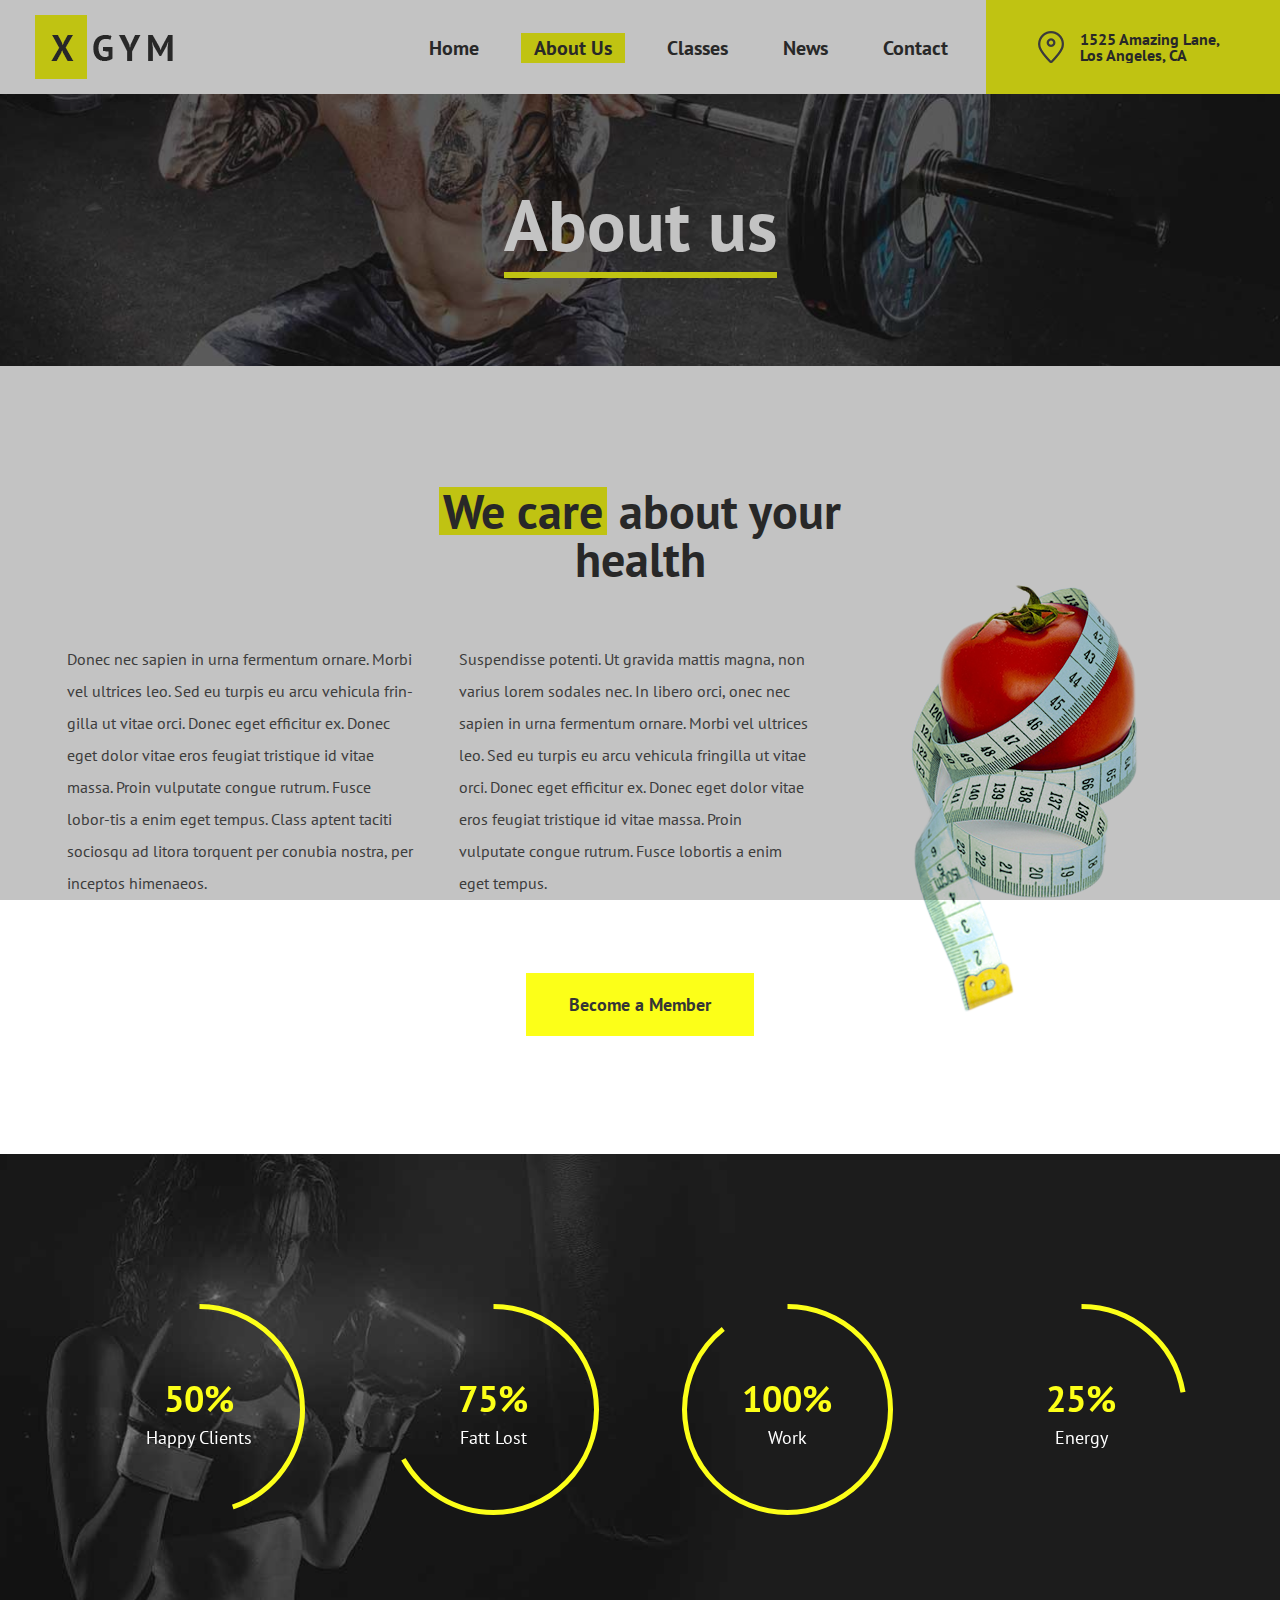
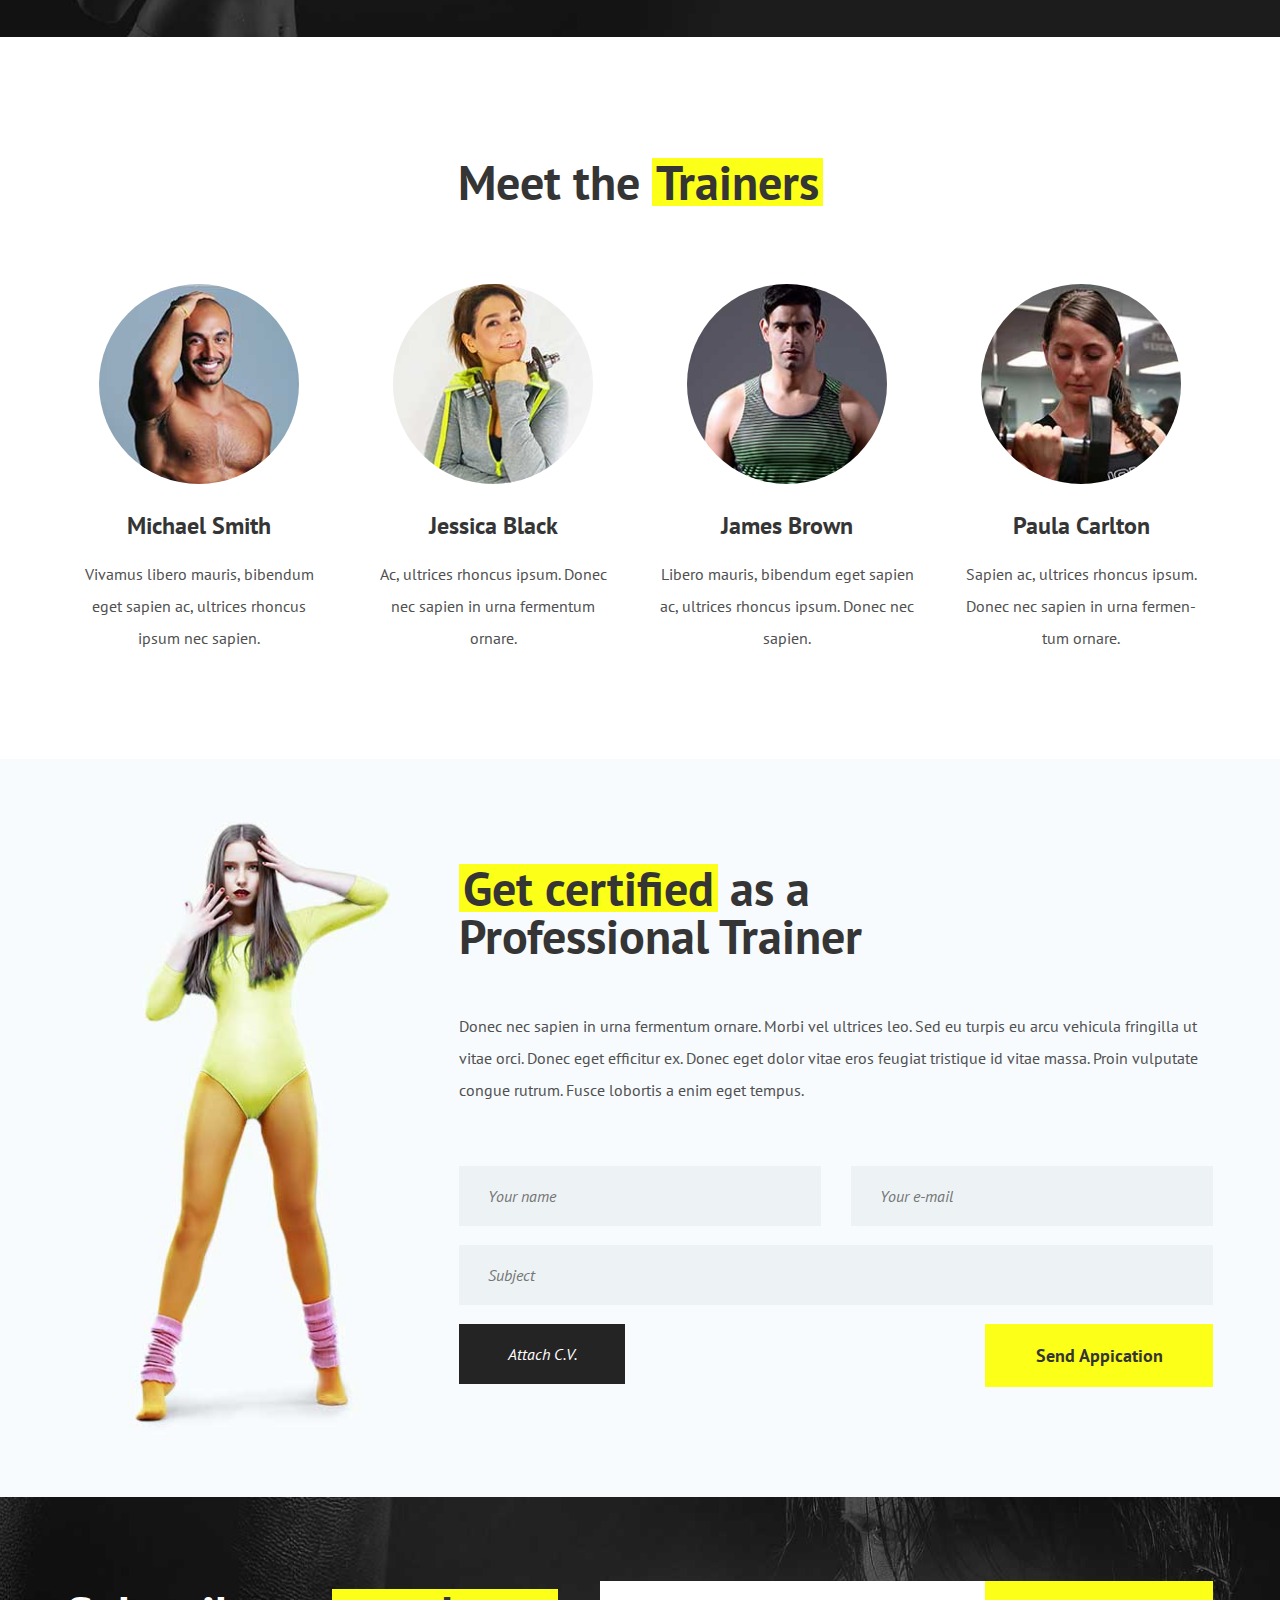
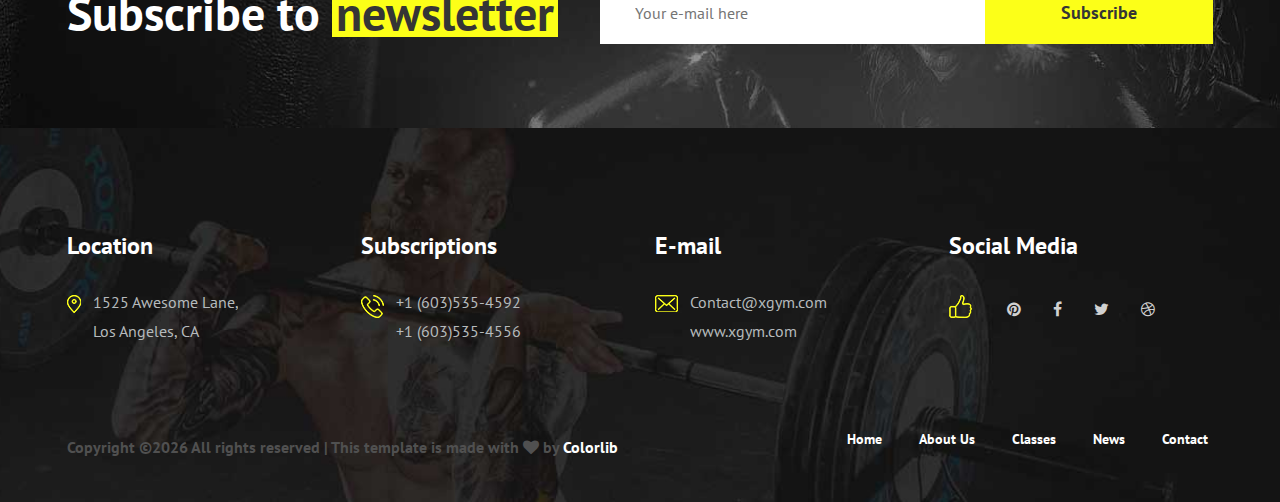
==== about.html @ cb33467a "first commit" ====
<!DOCTYPE html>
<html lang="zxx">
<head>
	<title>X Gym - Fitness HTML Template</title>
	<meta charset="UTF-8">
	<meta name="description" content="X Gym Fitness HTML Template">
	<meta name="keywords" content="fitness, html">
	<meta name="viewport" content="width=device-width, initial-scale=1.0">
	
	<!-- Favicon -->
	<link href="img/favicon.ico" rel="shortcut icon"/>

	<!-- Google font -->
	<link href="https://fonts.googleapis.com/css?family=PT+Sans:400,400i,700,700i&display=swap" rel="stylesheet">

	<!-- Stylesheets -->
	<link rel="stylesheet" href="css/bootstrap.min.css"/>
	<link rel="stylesheet" href="css/font-awesome.min.css"/>
	<link rel="stylesheet" href="css/owl.carousel.min.css"/>
	<link rel="stylesheet" href="css/flaticon.css"/>
	<link rel="stylesheet" href="css/slicknav.min.css"/>

	<!-- Main Stylesheets -->
	<link rel="stylesheet" href="css/style.css"/>


	<!--[if lt IE 9]>
		<script src="https://oss.maxcdn.com/html5shiv/3.7.2/html5shiv.min.js"></script>
		<script src="https://oss.maxcdn.com/respond/1.4.2/respond.min.js"></script>
	<![endif]-->

</head>
<body>
	<!-- Page Preloder -->
	<div id="preloder">
		<div class="loader"></div>
	</div>

	<!-- Header section -->
	<header class="header-section">
		<a href="index.html" class="site-logo">
			<img src="img/logo.png" alt="">
		</a>
		<ul class="main-menu">
			<li><a href="index.html">Home</a></li>
			<li><a class="active" href="about.html">About Us</a></li>
			<li><a href="classes.html">Classes</a></li>
			<li><a href="blog.html">News</a></li>
			<li><a href="contact.html">Contact</a></li>
			<li class="header-right">
				<div class="hr-box">
					<img src="img/location-icon.png" alt="">
					<h6>1525  Amazing Lane, Los Angeles, CA</h6>
				</div>
			</li>
		</ul>
	</header>
	<div class="clearfix"></div>
	<!-- Header section end -->

	<!-- Page top section -->
	<section class="page-top-section set-bg" data-setbg="img/header-bg/1.jpg">
		<div class="container">
			<h2>About us</h2>
		</div>
	</section>
	<!-- Page top section end -->

	<!-- About section -->
	<section class="about-section">
		<div class="container">
			<div class="row justify-content-md-center">
				<div class="col-lg-5">
					<div class="section-title text-center">
						<h2><span>We care</span> about your health</h2>
					</div>
				</div>
			</div>
			<div class="row">
				<div class="col-lg-4">
					<div class="about-text">
						<p>Donec nec sapien in urna fermentum ornare. Morbi vel ultrices leo. Sed eu turpis eu arcu vehicula frin-gilla ut vitae orci. Donec eget efficitur ex. Donec eget dolor vitae eros feugiat tristique id vitae massa. Proin vulputate congue rutrum. Fusce lobor-tis a enim eget tempus. Class aptent taciti sociosqu ad litora torquent per conubia nostra, per inceptos himenaeos. </p>
					</div>
				</div>
				<div class="col-lg-4">
					<div class="about-text">
						<p>Suspendisse potenti. Ut gravida mattis magna, non varius lorem sodales nec. In libero orci, onec nec sapien in urna fermentum ornare. Morbi vel ultrices leo. Sed eu turpis eu arcu vehicula fringilla ut vitae orci. Donec eget efficitur ex. Donec eget dolor vitae eros feugiat tristique id vitae massa. Proin vulputate congue rutrum. Fusce lobortis a enim eget tempus.</p>
					</div>
				</div>
				<div class="col-lg-4">
					<div class="about-img">
						<img src="img/about-img.png" alt="">
					</div>
				</div>
			</div>
			<div class="text-center pt-4">
				<a href="#" class="site-btn">Become a Member</a>
			</div>
		</div>
	</section>
	<!-- About section end -->

	<!-- Achievement section -->
	<div class="achievement-section set-bg" data-setbg="img/achievement-bg.jpg">
		<div class="container">
			<div class="row">
				<div class="col-lg-3 col-sm-6">
					<div class="circle-progress" data-cptitle="Happy Clients" data-cpid="id-1" data-cpvalue="50" data-cpcolor="#fcff18"></div>
				</div>
				<div class="col-lg-3 col-sm-6">
					<div class="circle-progress" data-cptitle="Fatt Lost" data-cpid="id-2" data-cpvalue="75" data-cpcolor="#fcff18"></div>
				</div>
				<div class="col-lg-3 col-sm-6">
					<div class="circle-progress" data-cptitle="Work" data-cpid="id-3" data-cpvalue="100" data-cpcolor="#fcff18"></div>
				</div>
				<div class="col-lg-3 col-sm-6">
					<div class="circle-progress" data-cptitle="Energy" data-cpid="id-4" data-cpvalue="25" data-cpcolor="#fcff18"></div>
				</div>
			</div>
		</div>
	</div>
	<!-- Achievement section end -->

	<!-- Trainers section -->
	<section class="trainers-section">
		<div class="container">
			<div class="section-title text-center">
				<h2>Meet the <span>Trainers</span></h2>
			</div>
			<div class="row">
				<div class="col-lg-3 col-sm-6">
					<div class="trainer-item">
						<div class="trainer-pic">
							<img src="img/trainers/1.jpg" alt="">
						</div>
						<h4>Michael Smith</h4>
						<p>Vivamus libero mauris, bibendum eget sapien ac, ultrices rhoncus ipsum nec sapien.</p>
					</div>
				</div>
				<div class="col-lg-3 col-sm-6">
					<div class="trainer-item">
						<div class="trainer-pic">
							<img src="img/trainers/2.jpg" alt="">
						</div>
						<h4>Jessica Black</h4>
						<p>Ac, ultrices rhoncus ipsum. Donec nec sapien in urna fermentum ornare.</p>
					</div>
				</div>
				<div class="col-lg-3 col-sm-6">
					<div class="trainer-item">
						<div class="trainer-pic">
							<img src="img/trainers/3.jpg" alt="">
						</div>
						<h4>James Brown</h4>
						<p>Libero mauris, bibendum eget sapien ac, ultrices rhoncus ipsum. Donec nec sapien.</p>
					</div>
				</div>
				<div class="col-lg-3 col-sm-6">
					<div class="trainer-item">
						<div class="trainer-pic">
							<img src="img/trainers/4.jpg" alt="">
						</div>
						<h4>Paula Carlton</h4>
						<p>Sapien ac, ultrices rhoncus ipsum. Donec nec sapien in urna fermen-tum ornare.</p>
					</div>
				</div>
			</div>
		</div>
	</section>
	<!-- Trainers section end -->

	<!-- Certified section -->
	<section class="certified-section spad set-bg" data-setbg="img/certified-bg.jpg">
		<div class="container">
			<div class="row">
				<div class="col-lg-8 ml-auto">
					<div class="section-title">
						<h2><span>Get certified</span> as a<br>Professional Trainer</h2>
						<p>Donec nec sapien in urna fermentum ornare. Morbi vel ultrices leo. Sed eu turpis eu arcu vehicula fringilla ut vitae orci. Donec eget efficitur ex. Donec eget dolor vitae eros feugiat tristique id vitae massa. Proin vulputate congue rutrum. Fusce lobortis a enim eget tempus. </p>
					</div>
					<form class="certified-form">
						<div class="row">
							<div class="col-md-6">
								<input type="text" placeholder="Your name">
							</div>
							<div class="col-md-6">
								<input type="text" placeholder="Your e-mail">
							</div>
							<div class="col-md-12">
								<input type="text" placeholder="Subject">
								<label class="attach" for="attach">Attach C.V.</label>
								<input type="file" id="attach" class="attach-field">
								<button class="site-btn">Send Appication</button>
							</div>
						</div>
					</form>
				</div>
			</div>
		</div>
	</section>
	<!-- Certified section end -->

	<!-- Newsletter section  -->
	<section class="newsletter-section set-bg" data-setbg="img/newsletter-bg.jpg">
		<div class="container">
			<div class="row">
				<div class="col-lg-6">
					<div class="section-title text-white mb-0">
						<h2>Subscribe to <span>newsletter</span></h2>
					</div>
				</div>
				<div class="col-lg-6">
					<form class="newsletter-form">
						<input type="text" placeholder="Your e-mail here">
						<button class="site-btn" type="submit">Subscribe</button>
					</form>
				</div>
			</div>
		</div>
	</section>
	<!-- Newsletter section end -->

	<!-- Footer section -->
	<footer class="footer-section set-bg" data-setbg="img/footer-bg.jpg">
		<div class="container">
			<div class="row">
				<div class="col-lg-3 col-sm-6">
					<div class="footer-widget">
						<h4>Location</h4>
						<div class="fw-info-box">
							<img src="img/icons/1.png" alt="">
							<div class="fw-info-text">
								<p>1525  Awesome Lane, Los Angeles, CA</p>
							</div>
						</div>
					</div>
				</div>
				<div class="col-lg-3 col-sm-6">
					<div class="footer-widget">
						<h4>Subscriptions</h4>
						<div class="fw-info-box">
							<img src="img/icons/2.png" alt="">
							<div class="fw-info-text">
								<p>+1 (603)535-4592</p>
								<p>+1 (603)535-4556</p>
							</div>
						</div>
					</div>
				</div>
				<div class="col-lg-3 col-sm-6">
					<div class="footer-widget">
						<h4>E-mail</h4>
						<div class="fw-info-box">
							<img src="img/icons/3.png" alt="">
							<div class="fw-info-text">
								<p>Contact@xgym.com</p>
								<p>www.xgym.com</p>
							</div>
						</div>
					</div>
				</div>
				<div class="col-lg-3 col-sm-6">
					<div class="footer-widget">
						<h4>Social Media</h4>
						<div class="fw-info-box">
							<img src="img/icons/4.png" alt="">
							<div class="social-links">
								<a href="#"><i class="fa fa-pinterest"></i></a>
								<a href="#"><i class="fa fa-facebook"></i></a>
								<a href="#"><i class="fa fa-twitter"></i></a>
								<a href="#"><i class="fa fa-dribbble"></i></a>
							</div>
						</div>
					</div>
				</div>
			</div>
			<div class="row">
				<div class="col-md-6 order-2 order-md-1">
					<div class="copyright"><p><!-- Link back to Colorlib can't be removed. Template is licensed under CC BY 3.0. -->
  Copyright &copy;<script>document.write(new Date().getFullYear());</script> All rights reserved | This template is made with <i class="fa fa-heart" aria-hidden="true"></i> by <a href="https://colorlib.com" target="_blank">Colorlib</a>
  <!-- Link back to Colorlib can't be removed. Template is licensed under CC BY 3.0. --></p></div>
				</div>
				<div class="col-md-6 order-1 order-md-2">
					<ul class="footer-menu">
						<li><a href="">Home</a></li>
						<li><a href="">About Us</a></li>
						<li><a href="">Classes</a></li>
						<li><a href="">News</a></li>
						<li><a href="">Contact</a></li>
					</ul>
				</div>
			</div>
		</div>
	</footer>
	<!-- Footer section end -->
												
	<!--====== Javascripts & Jquery ======-->
	<script src="js/jquery-3.2.1.min.js"></script>
	<script src="js/bootstrap.min.js"></script>
	<script src="js/jquery.slicknav.js"></script>
	<script src="js/owl.carousel.min.js"></script>
	<script src="js/circle-progress.min.js"></script>
	<script src="js/main.js"></script>

	</body>
</html>
---- css/flaticon.css ----
/*
  	Flaticon icon font: Flaticon
  	Creation date: 15/05/2018 08:27
  	*/

@font-face {
  font-family: "Flaticon";
  src: url("../icon-fonts/Flaticon.eot");
  src: url("../icon-fonts/Flaticon.eot?#iefix") format("embedded-opentype"),
       url("../icon-fonts/Flaticon.woff") format("woff"),
       url("../icon-fonts/Flaticon.ttf") format("truetype"),
       url("../icon-fonts/Flaticon.svg#Flaticon") format("svg");
  font-weight: normal;
  font-style: normal;
}

@media screen and (-webkit-min-device-pixel-ratio:0) {
  @font-face {
    font-family: "Flaticon";
    src: url("../icon-fonts/Flaticon.svg#Flaticon") format("svg");
  }
}

[class^="flaticon-"]:before, [class*=" flaticon-"]:before,
[class^="flaticon-"]:after, [class*=" flaticon-"]:after {   
  font-family: Flaticon;
  font-style: normal;
}

.flaticon-001-trophy-1:before { content: "\f100"; }
.flaticon-002-bowling:before { content: "\f101"; }
.flaticon-003-tshirt:before { content: "\f102"; }
.flaticon-004-dumbbell:before { content: "\f103"; }
.flaticon-005-pedal:before { content: "\f104"; }
.flaticon-006-basketball-ball:before { content: "\f105"; }
.flaticon-007-badminton:before { content: "\f106"; }
.flaticon-008-tactics-2:before { content: "\f107"; }
.flaticon-009-medal:before { content: "\f108"; }
.flaticon-010-podium:before { content: "\f109"; }
.flaticon-011-trophy:before { content: "\f10a"; }
.flaticon-012-soccer-1:before { content: "\f10b"; }
.flaticon-013-tactics-1:before { content: "\f10c"; }
.flaticon-014-tactics:before { content: "\f10d"; }
.flaticon-015-gym-bag:before { content: "\f10e"; }
.flaticon-016-diploma:before { content: "\f10f"; }
.flaticon-017-weightlifting-1:before { content: "\f110"; }
.flaticon-018-weight-1:before { content: "\f111"; }
.flaticon-019-heart:before { content: "\f112"; }
.flaticon-020-rugby-pitch:before { content: "\f113"; }
.flaticon-021-soccer-field:before { content: "\f114"; }
.flaticon-022-basketball-1:before { content: "\f115"; }
.flaticon-023-ice-hockey:before { content: "\f116"; }
.flaticon-024-water:before { content: "\f117"; }
.flaticon-025-american-football:before { content: "\f118"; }
.flaticon-026-curling:before { content: "\f119"; }
.flaticon-027-puck:before { content: "\f11a"; }
.flaticon-028-saddle:before { content: "\f11b"; }
.flaticon-029-golf:before { content: "\f11c"; }
.flaticon-030-pool-1:before { content: "\f11d"; }
.flaticon-031-app-1:before { content: "\f11e"; }
.flaticon-032-app:before { content: "\f11f"; }
.flaticon-033-pump:before { content: "\f120"; }
.flaticon-034-ipod:before { content: "\f121"; }
.flaticon-035-backpack-2:before { content: "\f122"; }
.flaticon-036-backpack-1:before { content: "\f123"; }
.flaticon-037-backpack:before { content: "\f124"; }
.flaticon-038-vitamins:before { content: "\f125"; }
.flaticon-039-punching-ball:before { content: "\f126"; }
.flaticon-040-weight:before { content: "\f127"; }
.flaticon-041-tennis-ball:before { content: "\f128"; }
.flaticon-042-soccer:before { content: "\f129"; }
.flaticon-043-muscles:before { content: "\f12a"; }
.flaticon-044-fitness-1:before { content: "\f12b"; }
.flaticon-045-fitness:before { content: "\f12c"; }
.flaticon-046-stopwatch-1:before { content: "\f12d"; }
.flaticon-047-stopwatch:before { content: "\f12e"; }
.flaticon-048-pool:before { content: "\f12f"; }
.flaticon-049-basketball:before { content: "\f130"; }
.flaticon-050-weightlifting:before { content: "\f131"; }
---- css/style.css ----
/* =================================
------------------------------------
  X Gym - Fitness HTML Template
  Version: 1.0
 ------------------------------------
 ====================================*/

 
/*----------------------------------------*/
/* Template default CSS
/*----------------------------------------*/

html,
body {
	height: 100%;
	font-family: "PT Sans", sans-serif;
	-webkit-font-smoothing: antialiased;
	font-smoothing: antialiased;
}

h1,
h2,
h3,
h4,
h5,
h6 {
	margin: 0;
	color: #353535;
	font-weight: 700;
	line-height: 1;
}

h1 {
	font-size: 70px;
}

h2 {
	font-size: 36px;
}

h3 {
	font-size: 30px;
}

h4 {
	font-size: 24px;
}

h5 {
	font-size: 18px;
}

h6 {
	font-size: 16px;
}

p {
	font-size: 16px;
	color: #505050;
	line-height: 2;
}

img {
	max-width: 100%;
}

input:focus,
select:focus,
button:focus,
textarea:focus {
	outline: none;
}

a:hover,
a:focus {
	text-decoration: none;
	outline: none;
}

ul,
ol {
	padding: 0;
	margin: 0;
}

/*---------------------
Helper CSS
 -----------------------*/

.section-title {
	margin-bottom: 60px;
}

.section-title h2 {
	font-size: 48px;
	line-height: 1;
}

.section-title h2 span {
	background: #fcff18;
	display: inline-block;
	padding: 0 4px;
}

.section-title p {
	padding-top: 25px;
}

.section-title.text-white span {
	color: #353535;
}

.set-bg {
	background-repeat: no-repeat;
	background-size: cover;
	background-position: top center;
}

.spad {
	padding-top: 105px;
	padding-bottom: 105px;
}

.text-white h1,
.text-white h2,
.text-white h3,
.text-white h4,
.text-white h5,
.text-white h6,
.text-white p,
.text-white span,
.text-white li,
.text-white a {
	color: #fff;
}

/*---------------------
Commom elements
 -----------------------*/

.elements-section {
	padding: 121px 0 80px;
}

.element {
	margin-bottom: 70px;
}

.element:last-child {
	margin-bottom: 0;
}

.element .el-title {
	margin-bottom: 75px;
}

/* buttons */

.site-btn {
	display: inline-block;
	border: none;
	font-size: 18px;
	font-weight: 700;
	min-width: 228px;
	padding: 20px 40px;
	background: #fcff18;
	color: #353535;
	line-height: normal;
	cursor: pointer;
	text-align: center;
}

.site-btn:hover {
	color: #353535;
}

.site-btn.sb-dark {
	background: #242424;
	color: #fcff18;
}

.site-btn.sb-dark:hover {
	color: #fcff18;
}

.site-btn.sb-line {
	background: transparent;
	border: 2px solid #242424;
	padding: 18px 40px;
	color: #242424;
}

.site-btn.sb-line:hover {
	color: #242424;
}

/* Preloder */

#preloder {
	position: fixed;
	width: 100%;
	height: 100%;
	top: 0;
	left: 0;
	z-index: 999999;
	background: #000;
}

.loader {
	width: 40px;
	height: 40px;
	position: absolute;
	top: 50%;
	left: 50%;
	margin-top: -13px;
	margin-left: -13px;
	border-radius: 60px;
	animation: loader 0.8s linear infinite;
	-webkit-animation: loader 0.8s linear infinite;
}

@keyframes loader {
	0% {
		-webkit-transform: rotate(0deg);
		transform: rotate(0deg);
		border: 4px solid #f44336;
		border-left-color: transparent;
	}
	50% {
		-webkit-transform: rotate(180deg);
		transform: rotate(180deg);
		border: 4px solid #673ab7;
		border-left-color: transparent;
	}
	100% {
		-webkit-transform: rotate(360deg);
		transform: rotate(360deg);
		border: 4px solid #f44336;
		border-left-color: transparent;
	}
}

@-webkit-keyframes loader {
	0% {
		-webkit-transform: rotate(0deg);
		border: 4px solid #f44336;
		border-left-color: transparent;
	}
	50% {
		-webkit-transform: rotate(180deg);
		border: 4px solid #673ab7;
		border-left-color: transparent;
	}
	100% {
		-webkit-transform: rotate(360deg);
		border: 4px solid #f44336;
		border-left-color: transparent;
	}
}

/* Accordion */

.accordion-area .panel {
	margin-bottom: 18px;
}

.accordion-area .panel-link:after {
	content: "+";
	position: absolute;
	font-size: 18px;
	font-weight: 700;
	right: 25px;
	top: 50%;
	color: #242424;
	line-height: 18px;
	margin-top: -9px;
	margin-left: -4px;
}

.accordion-area .panel-header .panel-link.active {
	background: #242424;
	color: #fcff18;
}

.accordion-area .panel-header .panel-link.collapsed {
	background: #fcff18;
	color: #242424;
}

.accordion-area .panel-header .panel-link.collapsed:after {
	content: "+";
	color: #242424;
}

.accordion-area .panel-link.active:after {
	content: "-";
	margin-top: -10px;
	color: #fcff18;
}

.accordion-area .panel-link {
	text-align: left;
	border: none;
	position: relative;
	width: 100%;
	padding: 18px 40px;
	padding-left: 30px;
	font-size: 18px;
	font-weight: 700;
	background: #fcff18;
	color: #242424;
	cursor: pointer;
}

.accordion-area .panel-body {
	padding-right: 16px;
}

.accordion-area .panel-body p {
	margin-bottom: 0;
	padding-top: 24px;
}

/* tab */

.tab-element .nav-tabs {
	border-bottom: none;
}

.tab-element .nav-tabs .nav-link {
	border-radius: 0;
	font-size: 18px;
	font-weight: 700;
	color: #1f1f1f;
	border: none;
	padding: 18px 30px;
	margin-right: 9px;
	background: #fcff18;
	margin-bottom: 10px;
}

.tab-element .nav-tabs .nav-item:last-child .nav-link {
	margin-right: 0;
}

.tab-element .nav-tabs .nav-link.active {
	background: #000;
	color: #fff;
}

.tab-element .nav-tabs .nav-link:focus,
.tab-element .nav-tabs .nav-link:hover {
	border: none;
}

.tab-element .tab-pane {
	padding-right: 16px;
}

.tab-element .tab-pane p {
	padding-top: 20px;
}

/* Circle progress */

.circle-progress {
	text-align: center;
	display: block;
	position: relative;
	margin-bottom: 30px;
}

.circle-progress canvas {
	-webkit-transform: rotate(90deg);
	transform: rotate(90deg);
}

.circle-progress .progress-info {
	position: absolute;
	width: 100%;
	top: 50%;
	margin-top: -32px;
}

.circle-progress .progress-info h2 {
	font-size: 36px;
	margin-bottom: 9px;
}

.circle-progress .progress-info p {
	font-size: 18px;
	margin-bottom: 0;
	line-height: normal;
}

/* Icon Box*/

.icon-box-item {
	text-align: center;
	margin-bottom: 40px;
}

.icon-box-item .ib-icon {
	width: 88px;
	height: 88px;
	border-radius: 50%;
	color: #000000;
	font-size: 60px;
	display: -webkit-box;
	display: -ms-flexbox;
	display: flex;
	-webkit-box-align: center;
	-ms-flex-align: center;
	align-items: center;
	-webkit-box-pack: center;
	-ms-flex-pack: center;
	justify-content: center;
	background: #f6f9fa;
	margin: 0 auto 25px;
	-webkit-transition: 0.4s;
	transition: 0.4s;
}

.icon-box-item h4 {
	margin-bottom: 25px;
}

.icon-box-item p {
	margin-bottom: 0;
}

.icon-box-item:hover .ib-icon {
	background: #fcff18;
}

/*------------------
Header section
 ---------------------*/

.site-logo {
	display: inline-block;
	padding: 15px 35px;
}

.main-menu {
	list-style: none;
	float: right;
}

.main-menu li {
	display: inline-block;
	padding-top: 33px;
}

.main-menu li a {
	font-size: 20px;
	font-weight: 700;
	color: #353535;
	margin-right: 25px;
	padding: 2px 13px;
	-webkit-transition: all 0.3s;
	transition: all 0.3s;
}

.main-menu li a.active,
.main-menu li a:hover {
	background: #fcff18;
}

.header-right {
	float: right;
	padding-top: 0 !important;
}

.header-right .hr-box {
	width: 294px;
	padding: 31px 52px;
	background: #fcff18;
}

.header-right .hr-box img {
	float: left;
	margin-right: 16px;
}

.header-right .hr-box h6 {
	overflow: hidden;
}

.slicknav_menu {
	display: none;
}

/* ----------------
Hero section
 ---------------------*/

.hero-section {
	height: 860px;
	display: -webkit-box;
	display: -ms-flexbox;
	display: flex;
	-webkit-box-align: center;
	-ms-flex-align: center;
	align-items: center;
	-webkit-box-pack: center;
	-ms-flex-pack: center;
	justify-content: center;
	text-align: center;
}

.hero-text {
	padding-top: 100px;
}

.hero-text h2 {
	font-size: 96px;
	color: #fff;
	line-height: 1;
}

.hero-text h2 span {
	color: #fcff18;
}

.hero-text .site-btn {
	margin-top: 44px;
}

/* ----------------
Feature section
 ---------------------*/

.feature-section {
	padding-top: 113px;
	padding-bottom: 63px;
}

/* ----------------
Add section
 ---------------------*/

.add-section {
	padding: 110px 0 103px;
}

.add-text {
	padding-left: 77px;
}

.add-text h2 {
	font-size: 60px;
	margin-bottom: 42px;
	color: #fff;
	margin-right: 116px;
}

.add-text h2 span {
	color: #fcff18;
}

.add-text ul {
	list-style: none;
	margin-bottom: 40px;
}

.add-text ul li {
	margin-bottom: 19px;
	color: #fff;
}

.add-text ul li img {
	margin-right: 19px;
}

/* ----------------
Milestones section
 ---------------------*/

.milestones-section {
	background: #f6f9fa;
	padding: 59px 0 5px;
}

.milestone {
	text-align: center;
	margin-bottom: 30px;
}

.milestone h2 {
	display: inline-block;
	background: #fcff18;
	padding: 4px 11px;
	margin-bottom: 2px;
}

.milestone p {
	margin-bottom: 0;
	font-size: 18px;
}

/* ----------------
Trainers section
 ---------------------*/

.trainers-section {
	padding: 121px 0 75px;
}

.trainers-section .section-title {
	margin-bottom: 78px;
}

.trainer-item {
	text-align: center;
	padding: 0 5px;
	margin-bottom: 30px;
}

.trainer-item .trainer-pic {
	width: 200px;
	height: 200px;
	border-radius: 50%;
	margin: 0 auto 30px;
	overflow: hidden;
}

.trainer-item .trainer-pic img {
	max-width: 100%;
}

.trainer-item h4 {
	margin-bottom: 20px;
}

.trainer-item p {
	margin-bottom: 0;
}

/* ----------------
BMI section
 ---------------------*/

.bmi-section {
	background: #f6f9fa;
	position: relative;
}

.bmi-bg {
	position: absolute;
	height: 100%;
	width: 40.5%;
	left: 0;
	top: 0;
}

.bmi-calculator-warp {
	background: #242424;
	padding: 48px 53px 40px;
	margin-top: 70px;
}

.bmi-calculator input {
	font-size: 16px;
	color: #505050;
}

.bmi-calculator input,
.bmi-calculator .site-btn {
	width: 100%;
	height: 57px;
	margin-bottom: 30px;
	padding: 0 24px;
	border: none;
	min-width: 100%;
}

.bmi-calculator p {
	color: #fff;
	font-style: italic;
	margin-bottom: 0;
	padding-top: 9px;
}

/* ----------------
Newsletter section
 ---------------------*/

.newsletter-section {
	padding: 84px 0;
}

.newsletter-section .section-title {
	padding-top: 8px;
}

.newsletter-form {
	margin-left: -55px;
}

.newsletter-form input {
	width: calc(100% - 228px);
	height: 63px;
	padding: 10px 35px;
	float: left;
	border: none;
}

/* ----------------
Footer section
 ---------------------*/

.footer-section {
	padding-top: 106px;
	padding-bottom: 23px;
}

.footer-widget {
	margin-bottom: 50px;
}

.footer-widget h4 {
	color: #fff;
	margin-bottom: 30px;
}

.footer-widget .fw-info-box img {
	float: left;
	margin-right: 12px;
	padding-top: 7px;
}

.footer-widget .fw-info-box p {
	color: #b5babc;
	line-height: 1.8;
	margin-bottom: 0;
}

.footer-widget .fw-info-box .fw-info-text {
	max-width: 145px;
	overflow: hidden;
}

.footer-widget .social-links a {
	display: inline-block;
	padding: 9px 5px;
	color: #d1d1d1;
	margin-left: 18px;
}

.copyright {
	font-size: 13px;
	font-weight: 700;
	color: #fff;
	padding-top: 35px;
}

.copyright a {
	color: #fff;
}

.copyright a:hover {
	color: #fcff18;
}

.footer-menu {
	list-style: none;
	text-align: right;
	padding-top: 30px;
}

.footer-menu li {
	display: inline-block;
}

.footer-menu li a {
	color: #fff;
	font-size: 14px;
	font-weight: 700;
	padding: 5px;
	margin-left: 23px;
}

/* --------------
==================
Other Pages
==================
-----------------*/

.page-top-section {
	height: 272px;
	text-align: center;
	padding-top: 95px;
}

.page-top-section h2 {
	display: inline-block;
	position: relative;
	font-size: 72px;
	color: #fff;
	padding-bottom: 17px;
}

.page-top-section h2:after {
	position: absolute;
	content: "";
	width: 100%;
	height: 6px;
	bottom: 0;
	left: 0;
	background: #fcff18;
}

/* ----------------
About Page
 ---------------------*/

.about-section {
	padding: 121px 0 118px;
}

.about-text {
	padding-right: 13px;
	margin-bottom: 50px;
}

.about-img {
	position: relative;
}

.about-img img {
	position: absolute;
	left: 60px;
	top: -58px;
}

.achievement-section {
	padding: 150px 0 86px;
}

.achievement-section .circle-progress .progress-info h2 {
	color: #fcff18;
}

.achievement-section .circle-progress .progress-info p {
	color: #fff;
}

.certified-section .section-title p {
	padding-top: 50px;
}

.certified-form {
	position: relative;
	overflow: hidden;
}

.certified-form input[type=text] {
	width: 100%;
	height: 60px;
	padding: 10px 29px;
	border: none;
	background: #edf3f5;
	margin-bottom: 19px;
	font-style: italic;
	font-size: 16px;
	color: #242424;
}

.certified-form label.attach {
	display: inline-block;
	background: #242424;
	padding: 18px;
	color: #fff;
	font-size: 16px;
	font-style: italic;
	width: 166px;
	text-align: center;
	cursor: pointer;
}

.certified-form .attach-field {
	position: absolute;
	z-index: -11;
	visibility: hidden;
	opacity: 0;
	left: 0;
}

.certified-form .site-btn {
	float: right;
}

/* ----------------
Classes Page
 ---------------------*/

.service-section {
	padding: 122px 0 55px;
}

.service-section .icon-box-item {
	margin-bottom: 50px;
}

.pricing-section {
	padding: 121px 0 91px;
}

.pricing-section .section-title {
	margin-bottom: 74px;
}

.pricing-box {
	position: relative;
	border: 2px solid #ffffff;
	text-align: center;
	padding: 62px 40px 31px;
	height: 593px;
	margin-bottom: 30px;
	-webkit-transition: all 0.4s;
	transition: all 0.4s;
}

.pricing-box h2 {
	font-size: 48px;
	color: #fff;
	margin-bottom: 3px;
	-webkit-transition: all 0.4s;
	transition: all 0.4s;
}

.pricing-box p {
	font-size: 18px;
	color: #d6d6d6;
	-webkit-transition: all 0.4s;
	transition: all 0.4s;
}

.pricing-box ul {
	list-style: none;
	padding-top: 40px;
}

.pricing-box ul li {
	display: block;
	color: #d6d6d6;
	font-size: 18px;
	margin-bottom: 10px;
	-webkit-transition: all 0.4s;
	transition: all 0.4s;
}

.pricing-box ul li span {
	display: inline-block;
	width: 29px;
	height: 3px;
	margin-top: 18px;
	background: #fcff18;
	-webkit-transition: all 0.4s;
	transition: all 0.4s;
}

.pricing-box .site-btn {
	min-width: 184px;
	position: absolute;
	bottom: 31px;
	left: 50%;
	margin-left: -92px;
	-webkit-transition: all 0.4s;
	transition: all 0.4s;
}

.pricing-box:hover {
	background: #fcff18;
	border-color: #fcff18;
}

.pricing-box:hover h2,
.pricing-box:hover p,
.pricing-box:hover ul li {
	color: #242424;
}

.pricing-box:hover ul li span {
	background: #242424;
}

.pricing-box:hover .site-btn {
	color: #fff;
	background: #242424;
}

.classes-section {
	padding: 121px 0;
}

.classes-section .section-title h2 {
	line-height: 1.2;
}

.classes-section .section-title h2 span {
	line-height: 1;
}

.classes-text {
	padding-right: 20px;
}

.classes-text p {
	margin-bottom: 50px;
}

/* ----------------
Blog page
 ---------------------*/

.blog-section {
	padding: 121px 0;
}

.blog-item {
	margin-bottom: 80px;
}

.blog-item img {
	margin-bottom: 40px;
}

.blog-item h2 {
	font-size: 36px;
	margin-bottom: 10px;
}

.blog-item .blog-metas {
	margin-bottom: 20px;
}

.blog-item .blog-metas .blog-meta {
	display: inline-block;
	margin-right: 15px;
	font-size: 14px;
	color: #7b7a7a;
	margin-bottom: 5px;
}

.blog-item .blog-metas .blog-meta img {
	float: left;
	margin-right: 7px;
	padding-top: 3px;
	margin-bottom: 0;
}

.blog-item p {
	margin-bottom: 30px;
}

.blog-item .site-btn {
	min-width: 156px;
}

.site-pagination {
	display: -webkit-box;
	display: -ms-flexbox;
	display: flex;
}

.site-pagination a {
	display: -webkit-inline-box;
	display: -ms-inline-flexbox;
	display: inline-flex;
	min-width: 33px;
	height: 37px;
	text-align: center;
	font-size: 16px;
	color: #242424;
	-webkit-box-align: center;
	-ms-flex-align: center;
	align-items: center;
	-webkit-box-pack: center;
	-ms-flex-pack: center;
	justify-content: center;
	padding: 0 5px;
}

.site-pagination a.active {
	min-width: 37px;
	color: #fff;
	background: #000;
}

.widget-area {
	margin-bottom: 56px;
}

.widget-area .widget-title {
	font-size: 24px;
	margin-bottom: 35px;
}

.widget-area ul {
	list-style: none;
}

.widget-area ul li {
	display: block;
	margin-bottom: 20px;
}

.widget-area ul li a {
	font-size: 16px;
	color: #505050;
}

.widget-area ul li span {
	display: inline-block;
	float: right;
	width: 24px;
	height: 24px;
	padding-top: 2px;
	font-size: 14px;
	border-radius: 50%;
	color: #242424;
	background: #fcff18;
	text-align: center;
}

.search-widget {
	position: relative;
}

.search-widget input {
	height: 63px;
	width: 100%;
	padding: 0 33px;
	padding-right: 65px;
	background: #edf3f5;
	border: none;
}

.search-widget button {
	position: absolute;
	height: 100%;
	width: 60px;
	right: 0;
	top: 0;
	border: none;
	background: transparent;
	z-index: 1;
}

.recent-post-widget .rp-item {
	margin-bottom: 30px;
}

.recent-post-widget .rp-item:last-child {
	margin-bottom: 0;
}

.recent-post-widget .rp-item img {
	float: left;
	width: 139px;
	margin-right: 19px;
}

.recent-post-widget .rp-text p {
	font-size: 18px;
	color: #242424;
	line-height: 1.3;
	margin-top: -3px;
}

.recent-post-widget .rp-date {
	display: inline-block;
	color: #242424;
	font-size: 12px;
	padding: 5px 13px 4px 9px;
	background: #fcff18;
}

.tags-widget a {
	display: inline-block;
	font-size: 18px;
	font-weight: 700;
	color: #242424;
	margin-bottom: 15px;
	margin-right: 3px;
	background: #fcff18;
	padding: 4px 18px;
}

/* ----------------
Contact page
 ---------------------*/

.contact-section {
	padding-top: 110px;
}

.contact-title {
	margin-bottom: 76px;
}

.contact-info-warp {
	margin-bottom: 30px;
}

.contact-info-warp h4 {
	margin-bottom: 30px;
}

.contact-info-warp .contact-info img {
	float: left;
	margin-right: 12px;
	padding-top: 7px;
}

.contact-info-warp .contact-info p {
	line-height: 1.8;
	margin-bottom: 0;
}

.contact-info-warp .contact-info .cf-text {
	max-width: 145px;
	overflow: hidden;
}

.contact-form {
	margin-bottom: 84px;
}

.contact-form input[type=text],
.contact-form textarea {
	width: 100%;
	height: 60px;
	padding: 10px 29px;
	border: none;
	background: #edf3f5;
	margin-bottom: 19px;
	font-style: italic;
	font-size: 16px;
	color: #242424;
}

.contact-form textarea {
	resize: none;
	height: 164px;
	padding: 24px 29px 10px;
	margin-bottom: 30px;
}

.map {
	position: relative;
	height: 560px;
	background: #ddd;
}

.map iframe {
	position: absolute;
	width: 100%;
	height: 100%;
	left: 0;
	top: 0;
}

/* ----------------
Responsive
 ---------------------*/

@media (min-width: 1200px) {
	.container {
		max-width: 1176px;
	}
}

/* Medium screen : 992px. */

@media only screen and (min-width: 992px) and (max-width: 1199px) {
	.main-menu li a {
		margin-right: 10px;
	}
	.header-right .hr-box {
		width: 240px;
		padding: 31px 20px;
	}
	.hero-text h2 {
		font-size: 80px;
	}
	.add-text {
		padding-left: 0;
	}
	.section-title h2 {
		font-size: 43px;
	}
	.newsletter-form {
		margin-left: 0;
	}
	.footer-widget .social-links a {
		margin-left: 15px;
	}
	.add-text h2 {
		margin-right: 100px;
	}
}

/* Tablet :768px. */

@media only screen and (min-width: 768px) and (max-width: 991px) {
	.site-logo {
		max-width: 165px;
		padding: 15px 15px;
	}
	.main-menu li a {
		margin-right: 5px;
		font-size: 18px;
		padding: 5px;
	}
	.header-right .hr-box {
		width: 205px;
		padding: 31px 10px;
	}
	.hero-text h2 {
		font-size: 60px;
	}
	.bmi-bg {
		display: none;
	}
	.newsletter-section {
		text-align: center;
	}
	.newsletter-form {
		margin-top: 50px;
		margin-left: 0;
	}
	.footer-menu li a {
		margin-left: 10px;
	}
	.about-img {
		text-align: center;
		margin-bottom: 40px;
	}
	.about-img img {
		position: relative;
		left: 0;
		top: 0;
	}
	.certified-section {
		background-position: right center;
	}
	.sidebar {
		padding-top: 50px;
	}
}

/* Large Mobile :480px. */

@media only screen and (max-width: 767px) {
	.site-logo {
		padding-left: 15px;
	}
	.main-menu {
		display: none;
	}
	.slicknav_menu {
		display: block;
	}
	.slicknav_menu {
		display: block;
		background: transparent;
		padding: 0;
		margin-top: -43px;
	}
	.slicknav_nav {
		background: #353535;
	}
	.slicknav_nav ul {
		margin: 0;
	}
	.slicknav_nav .slicknav_row,
	.slicknav_nav a {
		padding: 10px 20px;
		margin: 0;
	}
	.slicknav_nav .slicknav_row.active,
	.slicknav_nav a.active {
		color: #fcff18;
	}
	.slicknav_nav a:hover {
		border-radius: 0;
	}
	.slicknav_nav .slicknav_row:hover {
		border-radius: 0;
	}
	.slicknav_btn {
		margin: 0 0 10px 0;
		position: relative;
		top: -23px;
		right: 15px;
		background: #353535;
	}
	.header-right {
		float: none;
		background: #fcff18;
		text-align: center;
	}
	.header-right .hr-box {
		padding: 20px 52px;
		margin: 0 auto;
		max-width: 294px;
		text-align: left;
	}
	.hero-section {
		height: auto;
	}
	.hero-text {
		padding-top: 200px;
		padding-bottom: 180px;
	}
	.hero-text h2 {
		font-size: 60px;
	}
	.add-text {
		padding-left: 0;
	}
	.add-text h2 {
		font-size: 55px;
	}
	.bmi-bg {
		display: none;
	}
	.bmi-calculator-warp {
		padding: 48px 20px 40px;
	}
	.newsletter-section {
		text-align: center;
	}
	.newsletter-form {
		margin-top: 50px;
		margin-left: 0;
	}
	.newsletter-form input {
		width: 100%;
		margin-bottom: 30px;
	}
	.footer-menu {
		text-align: center;
	}
	.footer-menu li a {
		margin-left: 5px;
	}
	.footer-menu li:first-child a {
		margin-left: 0;
	}
	.copyright {
		text-align: center;
		padding-top: 30px;
		padding-bottom: 15px;
	}
	.about-img {
		text-align: center;
		margin-bottom: 40px;
	}
	.about-img img {
		position: relative;
		left: 0;
		top: 0;
	}
	.certified-section {
		background-position: right center;
	}
	.certified-form .site-btn {
		float: none;
	}
	.certified-form label.attach {
		margin-right: 15px;
		margin-bottom: 10px;
	}
	.sidebar {
		padding-top: 50px;
	}
}

/* Small Mobile :320px. */

@media only screen and (max-width: 479px) {
	.section-title h2 {
		font-size: 36px;
	}
	.hero-text h2,
	.page-top-section h2 {
		font-size: 48px;
	}
	.add-text h2 {
		font-size: 36px;
		margin-right: 0;
	}
}
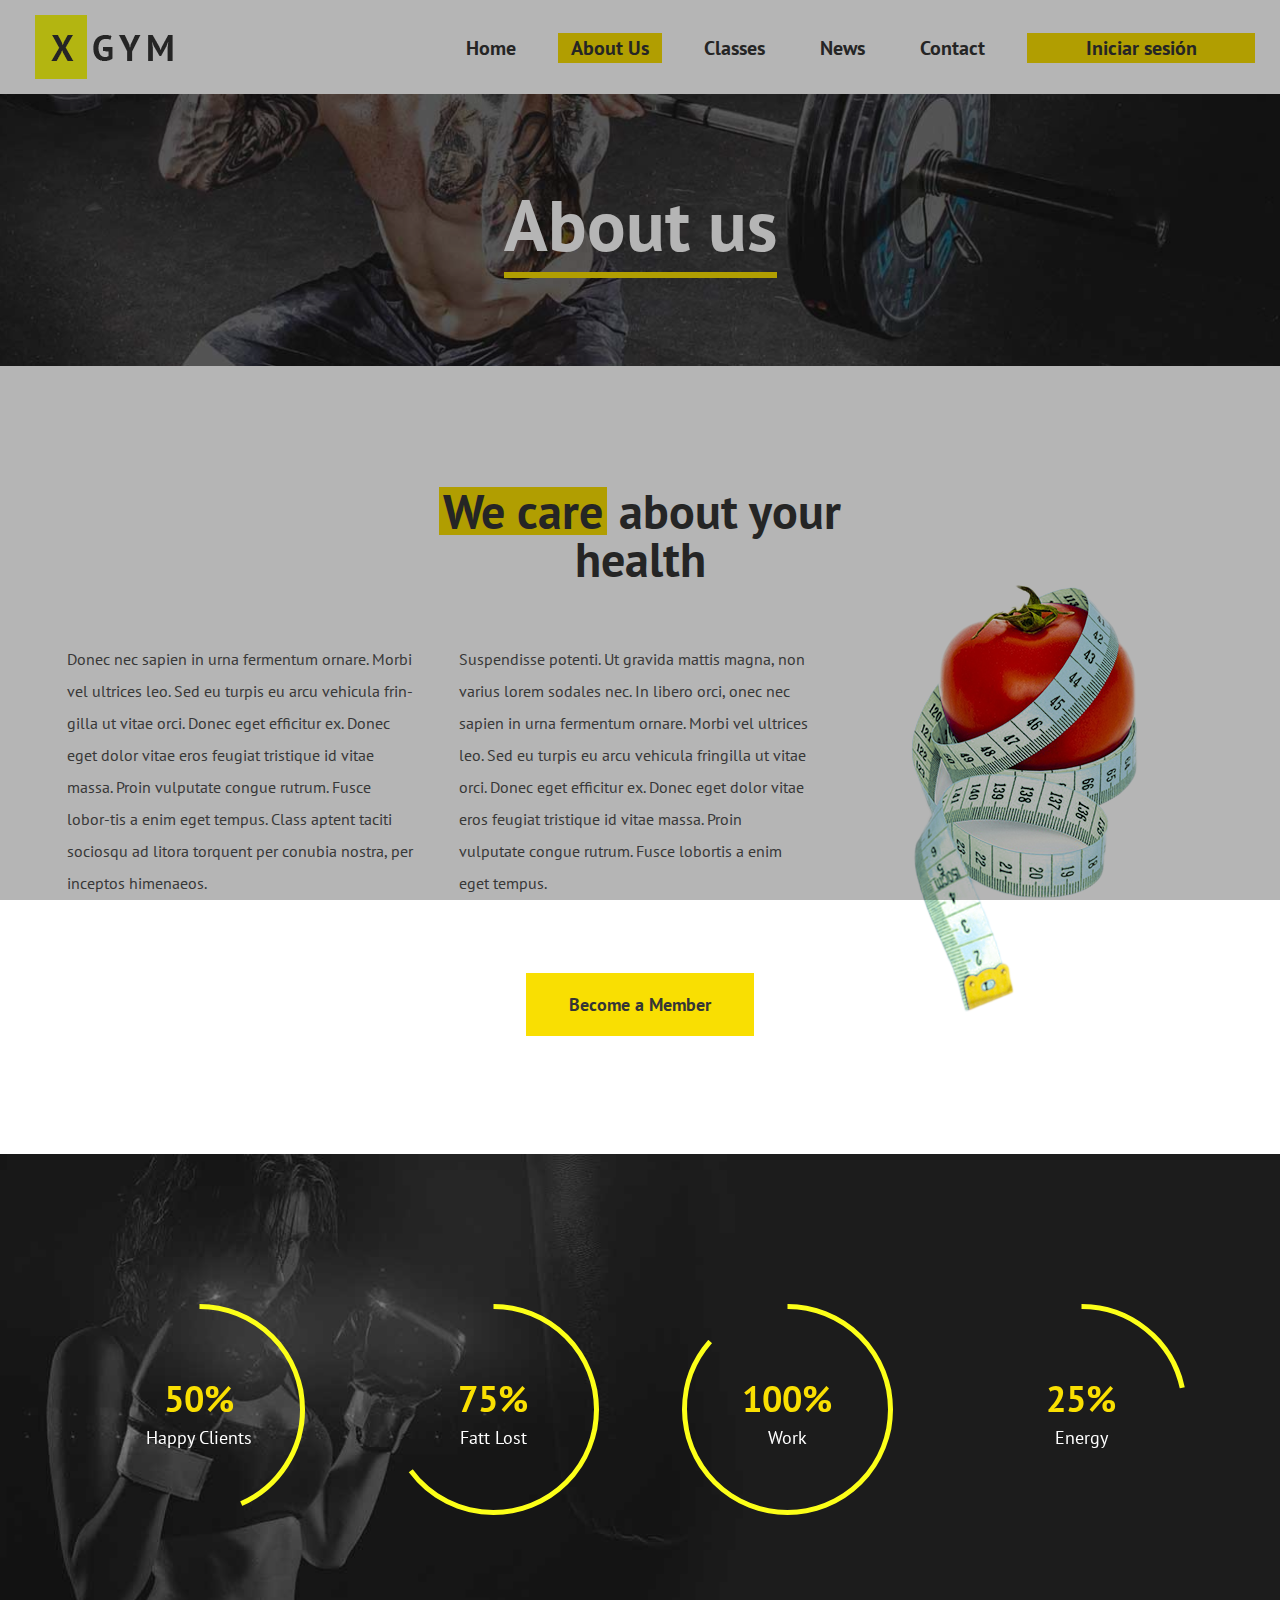
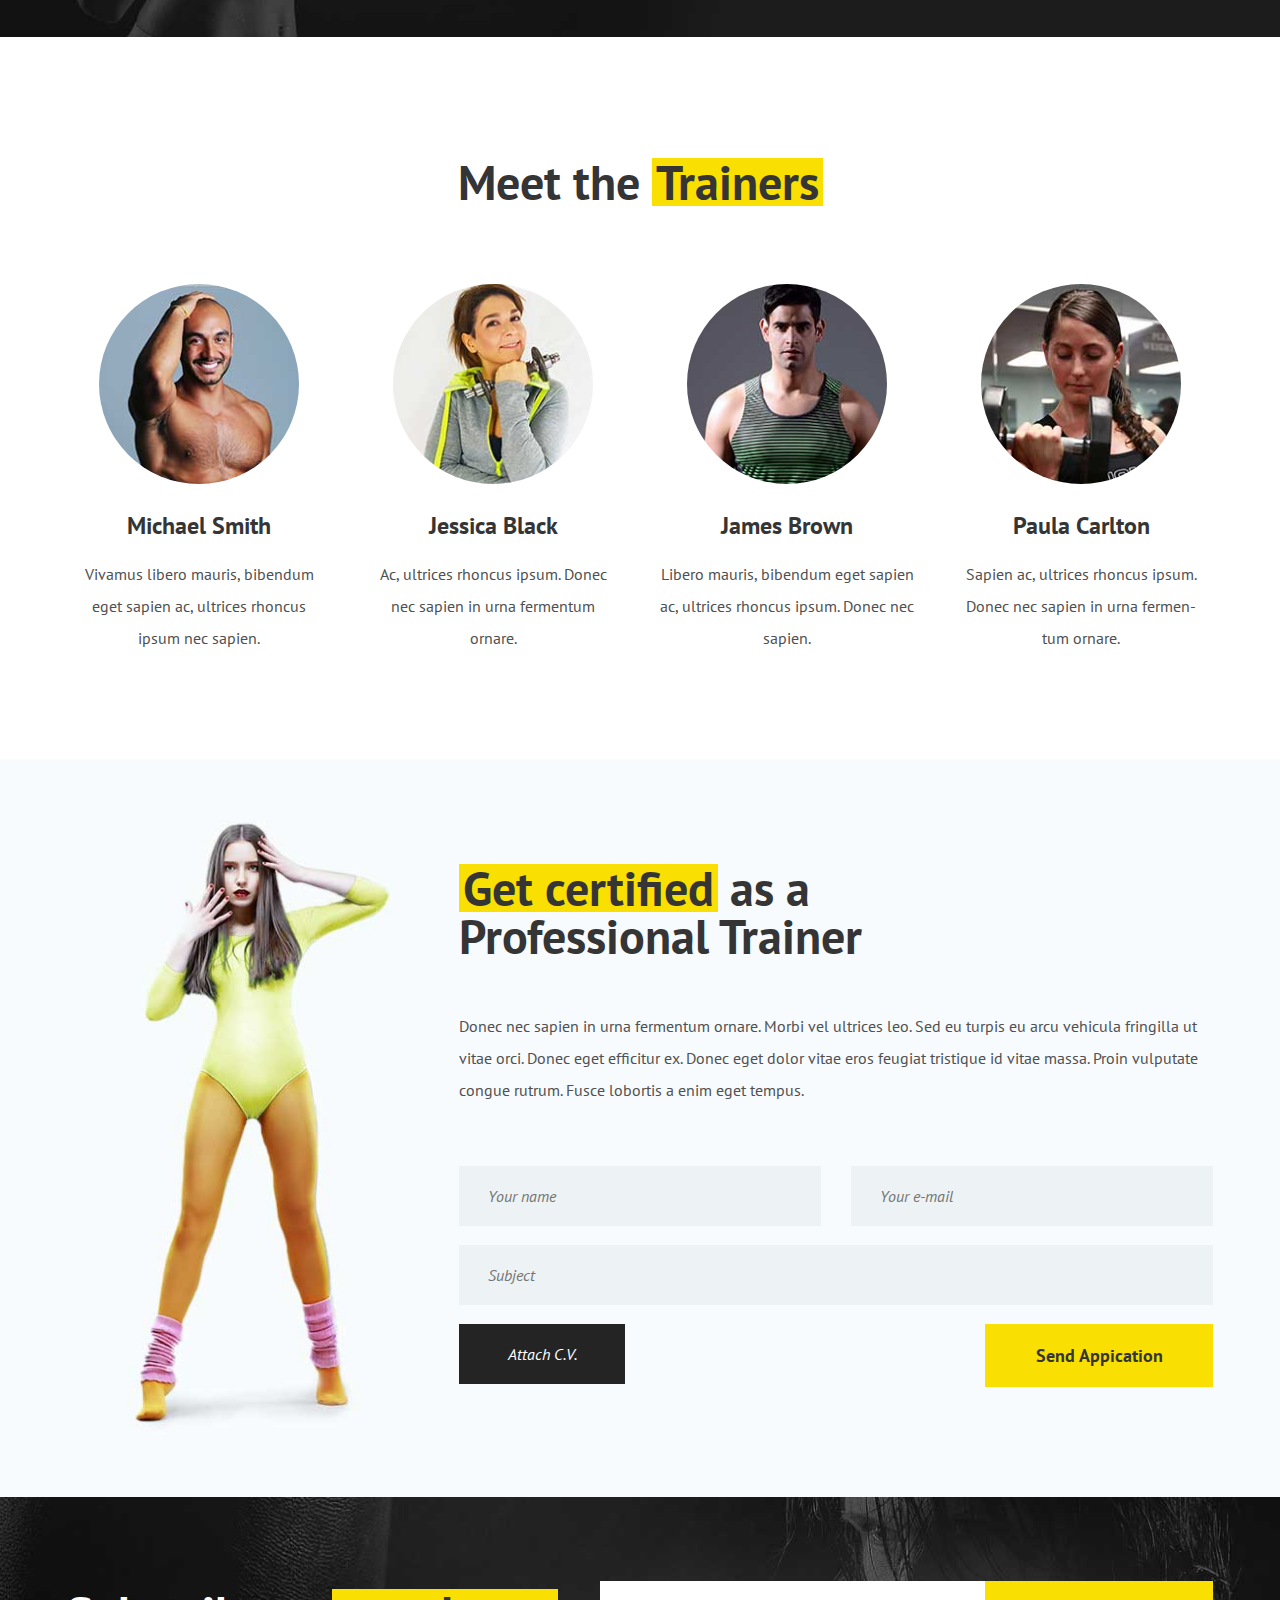
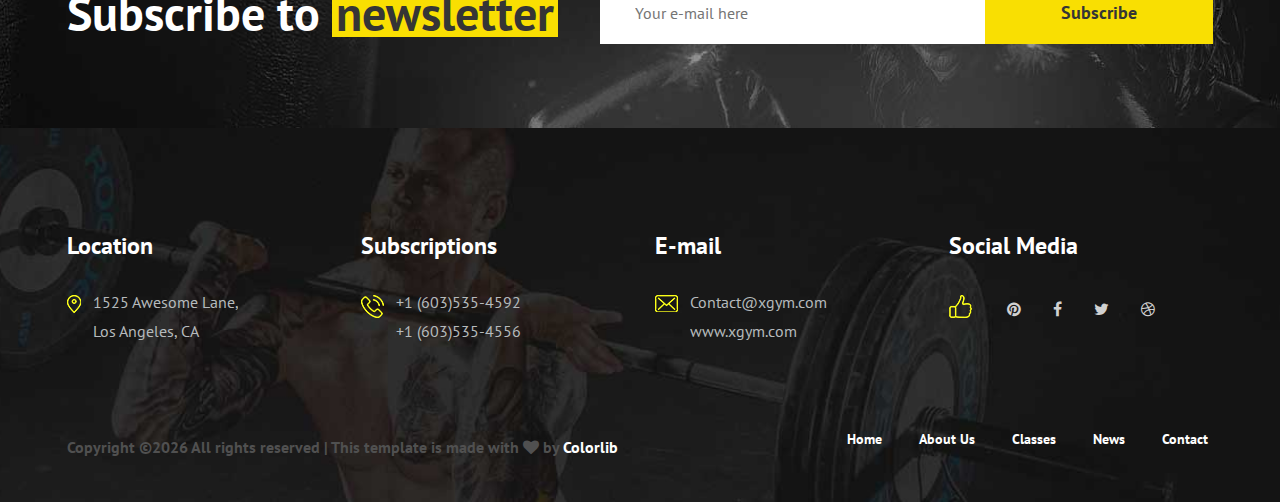
==== commit eeea24c6: "first commit" ====
--- a/about.html
+++ b/about.html
@@ -48,10 +48,7 @@
 			<li><a href="blog.html">News</a></li>
 			<li><a href="contact.html">Contact</a></li>
 			<li class="header-right">
-				<div class="hr-box">
-					<img src="img/location-icon.png" alt="">
-					<h6>1525  Amazing Lane, Los Angeles, CA</h6>
-				</div>
+				<li><a href="" class="site-btn">Iniciar sesión</a></li>
 			</li>
 		</ul>
 	</header>
--- a/css/style.css
+++ b/css/style.css
@@ -97,7 +97,7 @@
 }
 
 .section-title h2 span {
-	background: #fcff18;
+	background: #F9DF02;
 	display: inline-block;
 	padding: 0 4px;
 }
@@ -163,7 +163,7 @@
 	font-weight: 700;
 	min-width: 228px;
 	padding: 20px 40px;
-	background: #fcff18;
+	background: #F9DF02;
 	color: #353535;
 	line-height: normal;
 	cursor: pointer;
@@ -176,11 +176,11 @@
 
 .site-btn.sb-dark {
 	background: #242424;
-	color: #fcff18;
+	color: #F9DF02;
 }
 
 .site-btn.sb-dark:hover {
-	color: #fcff18;
+	color: #F9DF02;
 }
 
 .site-btn.sb-line {
@@ -279,11 +279,11 @@
 
 .accordion-area .panel-header .panel-link.active {
 	background: #242424;
-	color: #fcff18;
+	color: #F9DF02;
 }
 
 .accordion-area .panel-header .panel-link.collapsed {
-	background: #fcff18;
+	background: #F9DF02;
 	color: #242424;
 }
 
@@ -295,7 +295,7 @@
 .accordion-area .panel-link.active:after {
 	content: "-";
 	margin-top: -10px;
-	color: #fcff18;
+	color: #F9DF02;
 }
 
 .accordion-area .panel-link {
@@ -307,7 +307,7 @@
 	padding-left: 30px;
 	font-size: 18px;
 	font-weight: 700;
-	background: #fcff18;
+	background: #F9DF02;
 	color: #242424;
 	cursor: pointer;
 }
@@ -335,7 +335,7 @@
 	border: none;
 	padding: 18px 30px;
 	margin-right: 9px;
-	background: #fcff18;
+	background: #F9DF02;
 	margin-bottom: 10px;
 }
 
@@ -430,7 +430,7 @@
 }
 
 .icon-box-item:hover .ib-icon {
-	background: #fcff18;
+	background: #F9DF02;
 }
 
 /*------------------
@@ -464,7 +464,7 @@
 
 .main-menu li a.active,
 .main-menu li a:hover {
-	background: #fcff18;
+	background: #F9DF02;
 }
 
 .header-right {
@@ -475,7 +475,7 @@
 .header-right .hr-box {
 	width: 294px;
 	padding: 31px 52px;
-	background: #fcff18;
+	background: #F9DF02;
 }
 
 .header-right .hr-box img {
@@ -520,7 +520,7 @@
 }
 
 .hero-text h2 span {
-	color: #fcff18;
+	color: #F9DF02;
 }
 
 .hero-text .site-btn {
@@ -556,7 +556,7 @@
 }
 
 .add-text h2 span {
-	color: #fcff18;
+	color: #F9DF02;
 }
 
 .add-text ul {
@@ -589,7 +589,7 @@
 
 .milestone h2 {
 	display: inline-block;
-	background: #fcff18;
+	background: #F9DF02;
 	padding: 4px 11px;
 	margin-bottom: 2px;
 }
@@ -760,7 +760,7 @@
 }
 
 .copyright a:hover {
-	color: #fcff18;
+	color: #F9DF02;
 }
 
 .footer-menu {
@@ -808,7 +808,7 @@
 	height: 6px;
 	bottom: 0;
 	left: 0;
-	background: #fcff18;
+	background: #F9DF02;
 }
 
 /* ----------------
@@ -839,7 +839,7 @@
 }
 
 .achievement-section .circle-progress .progress-info h2 {
-	color: #fcff18;
+	color: #F9DF02;
 }
 
 .achievement-section .circle-progress .progress-info p {
@@ -956,7 +956,7 @@
 	width: 29px;
 	height: 3px;
 	margin-top: 18px;
-	background: #fcff18;
+	background: #F9DF02;
 	-webkit-transition: all 0.4s;
 	transition: all 0.4s;
 }
@@ -972,8 +972,8 @@
 }
 
 .pricing-box:hover {
-	background: #fcff18;
-	border-color: #fcff18;
+	background: #F9DF02;
+	border-color: #F9DF02;
 }
 
 .pricing-box:hover h2,
@@ -1121,7 +1121,7 @@
 	font-size: 14px;
 	border-radius: 50%;
 	color: #242424;
-	background: #fcff18;
+	background: #F9DF02;
 	text-align: center;
 }
 
@@ -1175,7 +1175,7 @@
 	color: #242424;
 	font-size: 12px;
 	padding: 5px 13px 4px 9px;
-	background: #fcff18;
+	background: #F9DF02;
 }
 
 .tags-widget a {
@@ -1185,7 +1185,7 @@
 	color: #242424;
 	margin-bottom: 15px;
 	margin-right: 3px;
-	background: #fcff18;
+	background: #F9DF02;
 	padding: 4px 18px;
 }
 
@@ -1383,7 +1383,7 @@
 	}
 	.slicknav_nav .slicknav_row.active,
 	.slicknav_nav a.active {
-		color: #fcff18;
+		color: #F9DF02;
 	}
 	.slicknav_nav a:hover {
 		border-radius: 0;
@@ -1400,7 +1400,7 @@
 	}
 	.header-right {
 		float: none;
-		background: #fcff18;
+		background: #F9DF02;
 		text-align: center;
 	}
 	.header-right .hr-box {
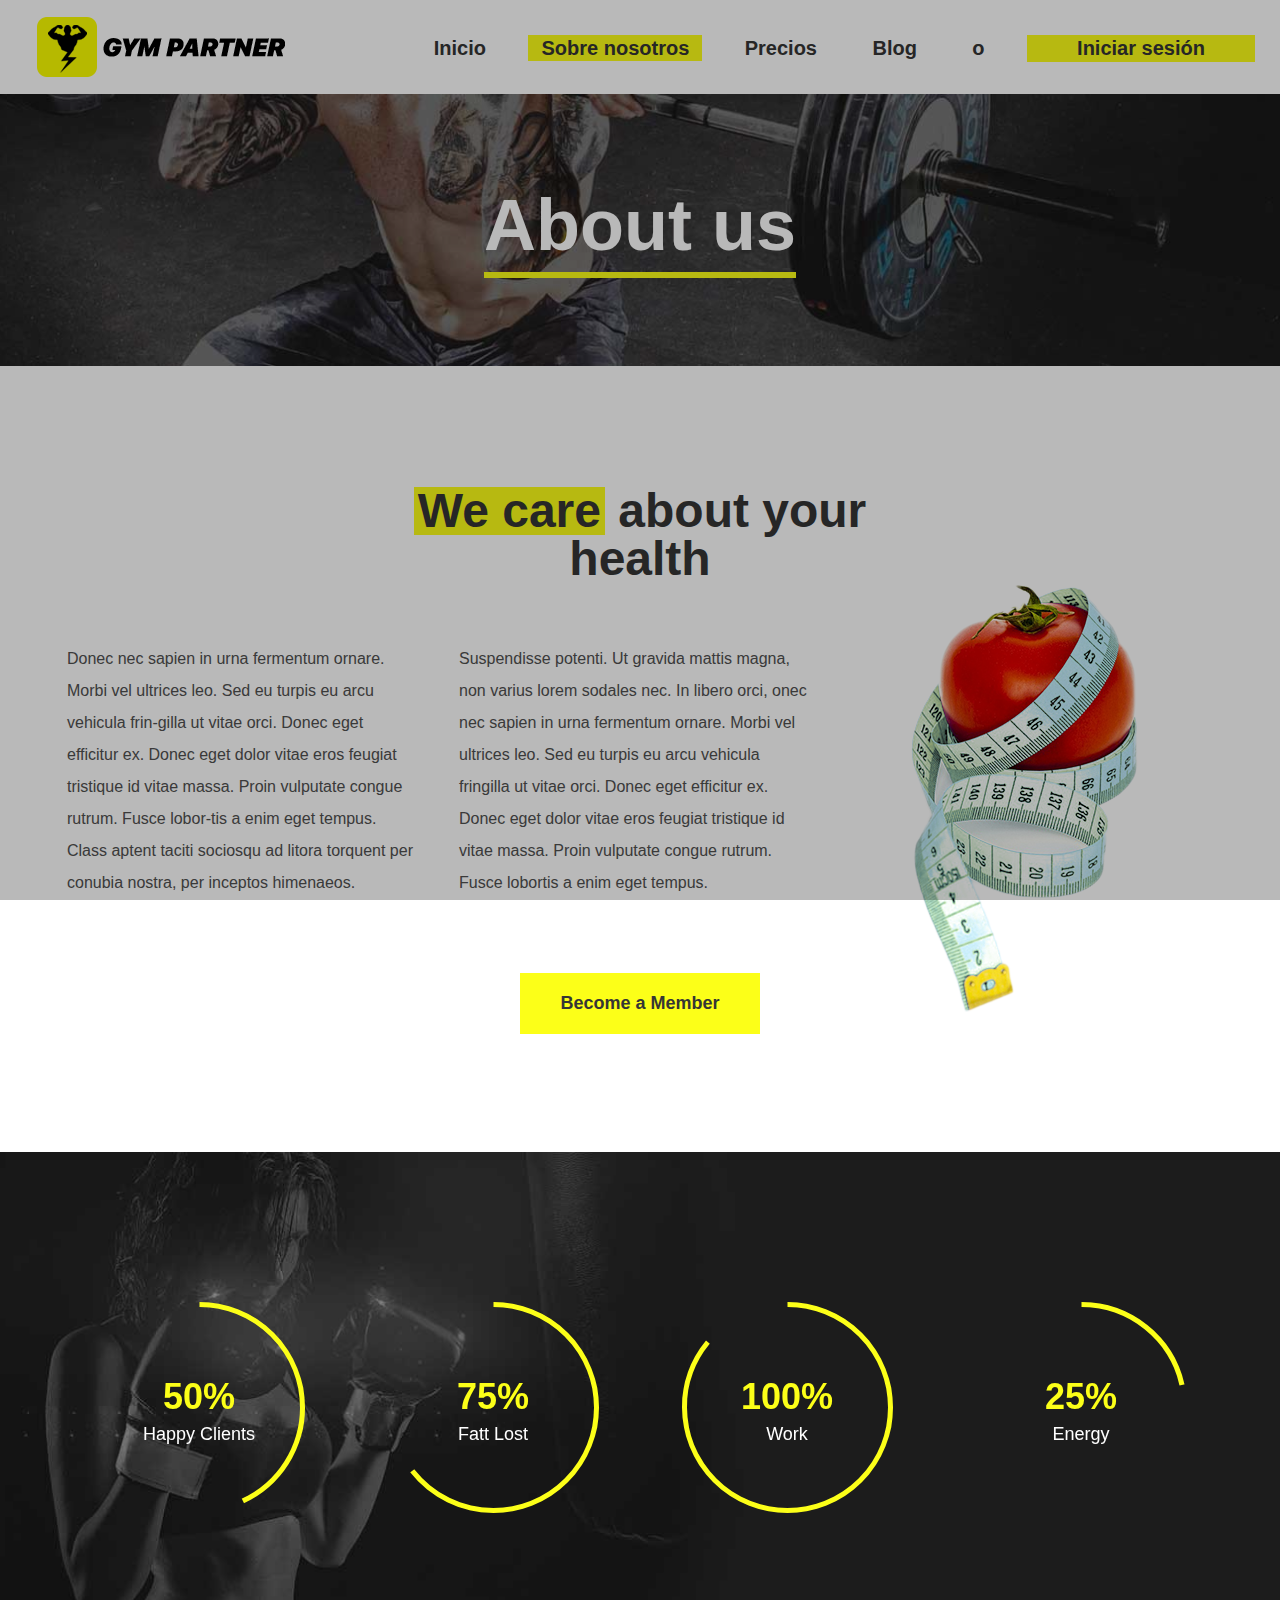
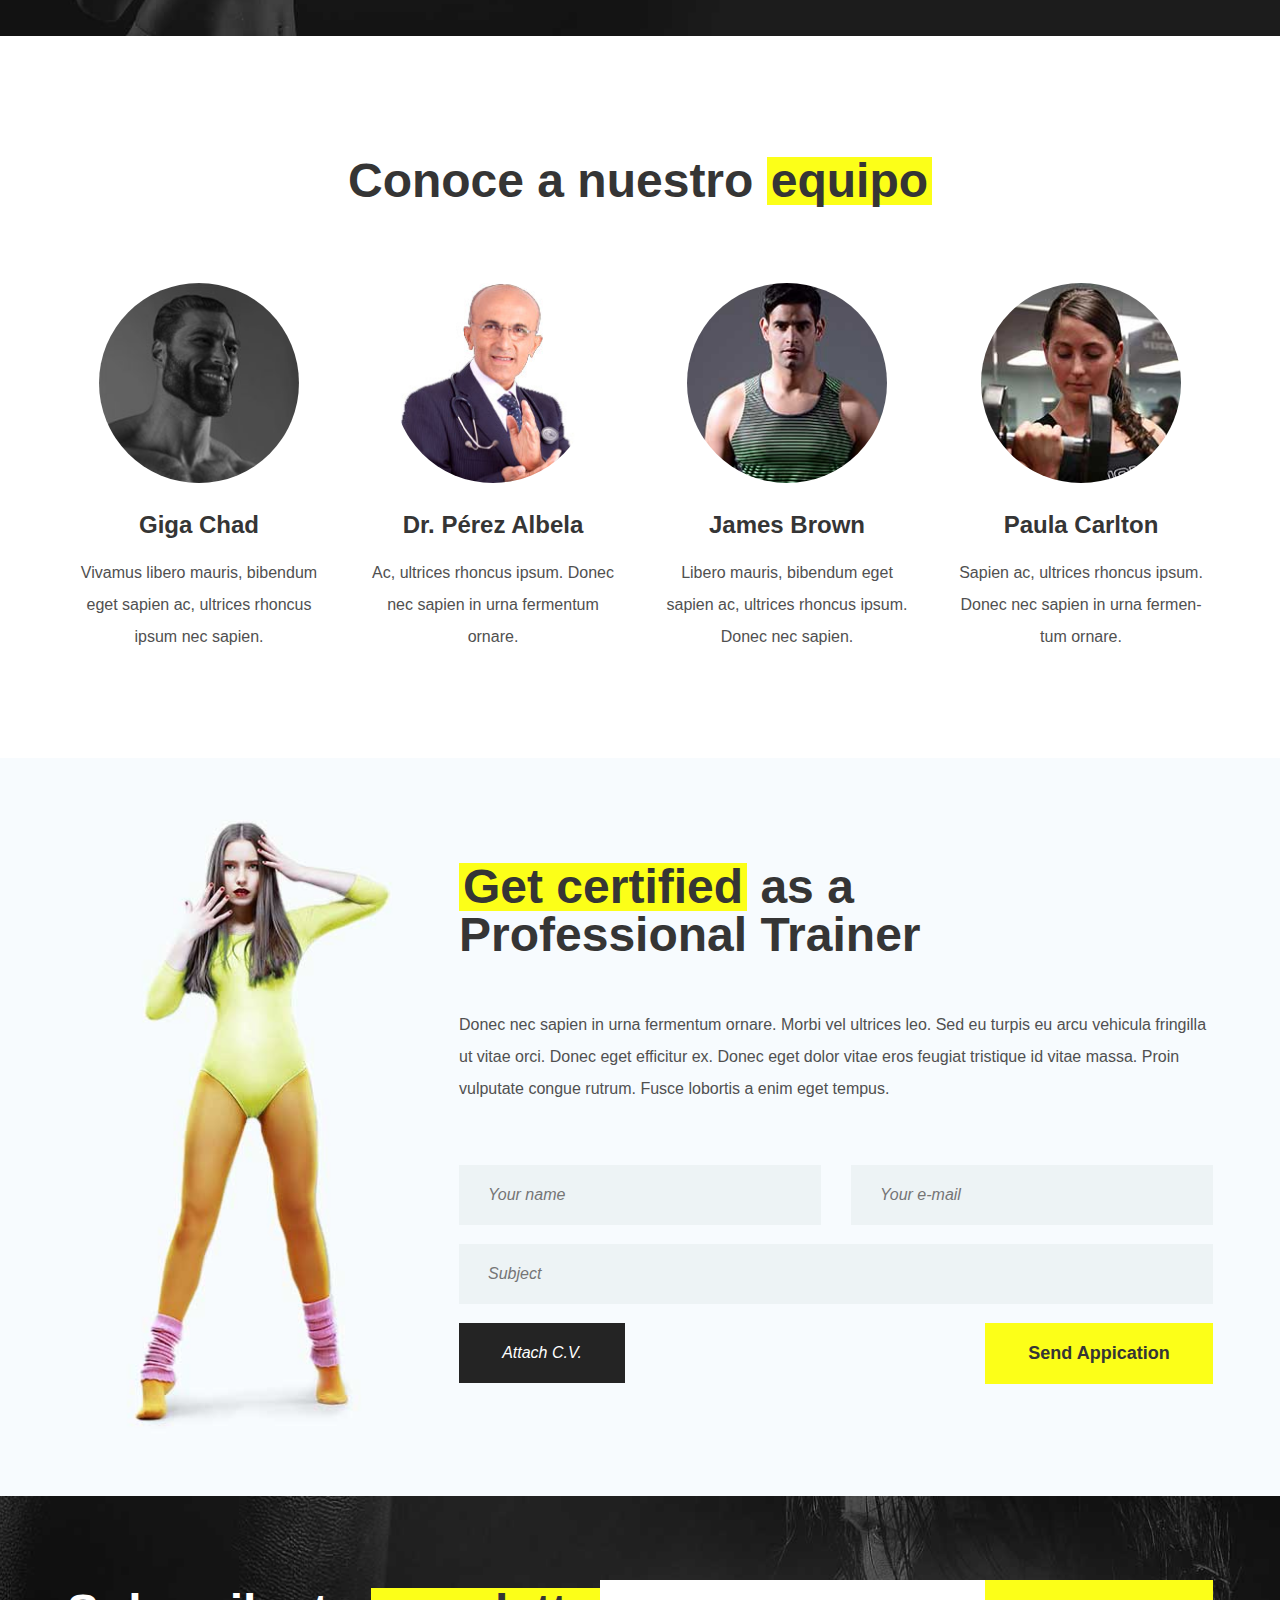
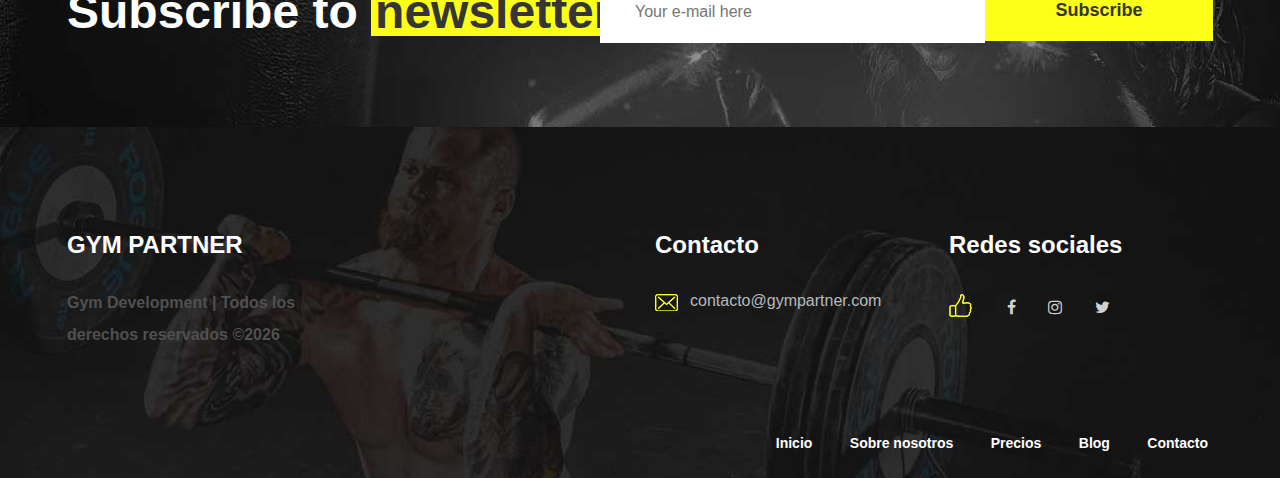
==== commit 97ad253b: "first commit" ====
--- a/about.html
+++ b/about.html
@@ -1,10 +1,10 @@
 <!DOCTYPE html>
-<html lang="zxx">
+<html lang="es">
 <head>
-	<title>X Gym - Fitness HTML Template</title>
+	<title>Sobre</title>
 	<meta charset="UTF-8">
-	<meta name="description" content="X Gym Fitness HTML Template">
-	<meta name="keywords" content="fitness, html">
+	<meta name="description" content="Landing page de la app Gym Partner">
+	<meta name="keywords" content="gym, fitness, html">
 	<meta name="viewport" content="width=device-width, initial-scale=1.0">
 	
 	<!-- Favicon -->
@@ -42,11 +42,11 @@
 			<img src="img/logo.png" alt="">
 		</a>
 		<ul class="main-menu">
-			<li><a href="index.html">Home</a></li>
-			<li><a class="active" href="about.html">About Us</a></li>
-			<li><a href="classes.html">Classes</a></li>
-			<li><a href="blog.html">News</a></li>
-			<li><a href="contact.html">Contact</a></li>
+			<li><a href="index.html">Inicio</a></li>
+			<li><a class="active" href="about.html">Sobre nosotros</a></li>
+			<li><a href="classes.html">Precios</a></li>
+			<li><a href="blog.html">Blog</a></li>
+			<li><a href="contact.html">o</a></li>
 			<li class="header-right">
 				<li><a href="" class="site-btn">Iniciar sesión</a></li>
 			</li>
@@ -122,7 +122,7 @@
 	<section class="trainers-section">
 		<div class="container">
 			<div class="section-title text-center">
-				<h2>Meet the <span>Trainers</span></h2>
+				<h2>Conoce a nuestro <span>equipo</span></h2>
 			</div>
 			<div class="row">
 				<div class="col-lg-3 col-sm-6">
@@ -130,7 +130,7 @@
 						<div class="trainer-pic">
 							<img src="img/trainers/1.jpg" alt="">
 						</div>
-						<h4>Michael Smith</h4>
+						<h4>Giga Chad</h4>
 						<p>Vivamus libero mauris, bibendum eget sapien ac, ultrices rhoncus ipsum nec sapien.</p>
 					</div>
 				</div>
@@ -139,7 +139,7 @@
 						<div class="trainer-pic">
 							<img src="img/trainers/2.jpg" alt="">
 						</div>
-						<h4>Jessica Black</h4>
+						<h4>Dr. Pérez Albela</h4>
 						<p>Ac, ultrices rhoncus ipsum. Donec nec sapien in urna fermentum ornare.</p>
 					</div>
 				</div>
@@ -223,67 +223,60 @@
 			<div class="row">
 				<div class="col-lg-3 col-sm-6">
 					<div class="footer-widget">
-						<h4>Location</h4>
+						<h4>GYM PARTNER</h4>
+						<div class="fw-info-widget">
+							<div class="fw-info-text">
+								<p><b>Gym Development | Todos los derechos reservados &copy;<script>document.write(new Date().getFullYear());</script></b></p>
+							</div>
+						</div>
+					</div>
+				</div>
+				<div class="col-lg-3 col-sm-6">
+					<div class="footer-widget">
+						<h4></h4>
 						<div class="fw-info-box">
-							<img src="img/icons/1.png" alt="">
 							<div class="fw-info-text">
-								<p>1525  Awesome Lane, Los Angeles, CA</p>
-							</div>
-						</div>
-					</div>
-				</div>
-				<div class="col-lg-3 col-sm-6">
-					<div class="footer-widget">
-						<h4>Subscriptions</h4>
-						<div class="fw-info-box">
-							<img src="img/icons/2.png" alt="">
-							<div class="fw-info-text">
-								<p>+1 (603)535-4592</p>
-								<p>+1 (603)535-4556</p>
-							</div>
-						</div>
-					</div>
-				</div>
-				<div class="col-lg-3 col-sm-6">
-					<div class="footer-widget">
-						<h4>E-mail</h4>
+								<p></p>
+								<p></p>
+							</div>
+						</div>
+					</div>
+				</div>
+				<div class="col-lg-3 col-sm-6">
+					<div class="footer-widget">
+						<h4>Contacto</h4>
 						<div class="fw-info-box">
 							<img src="img/icons/3.png" alt="">
-							<div class="fw-info-text">
-								<p>Contact@xgym.com</p>
-								<p>www.xgym.com</p>
-							</div>
-						</div>
-					</div>
-				</div>
-				<div class="col-lg-3 col-sm-6">
-					<div class="footer-widget">
-						<h4>Social Media</h4>
+							<div class="footer-widget">
+								<p>contacto@gympartner.com</p>
+							</div>
+						</div>
+					</div>
+				</div>
+				<div class="col-lg-3 col-sm-6">
+					<div class="footer-widget">
+						<h4>Redes sociales</h4>
 						<div class="fw-info-box">
 							<img src="img/icons/4.png" alt="">
 							<div class="social-links">
-								<a href="#"><i class="fa fa-pinterest"></i></a>
 								<a href="#"><i class="fa fa-facebook"></i></a>
+								<a href="#"><i class="fa fa-instagram"></i></a>
 								<a href="#"><i class="fa fa-twitter"></i></a>
-								<a href="#"><i class="fa fa-dribbble"></i></a>
-							</div>
-						</div>
-					</div>
-				</div>
-			</div>
-			<div class="row">
-				<div class="col-md-6 order-2 order-md-1">
-					<div class="copyright"><p><!-- Link back to Colorlib can't be removed. Template is licensed under CC BY 3.0. -->
-  Copyright &copy;<script>document.write(new Date().getFullYear());</script> All rights reserved | This template is made with <i class="fa fa-heart" aria-hidden="true"></i> by <a href="https://colorlib.com" target="_blank">Colorlib</a>
-  <!-- Link back to Colorlib can't be removed. Template is licensed under CC BY 3.0. --></p></div>
-				</div>
-				<div class="col-md-6 order-1 order-md-2">
+							</div>
+						</div>
+					</div>
+				</div>
+			</div>
+			<div class="row">
+				<div class="col-md-6 order-1 order-md-1">	
+				</div>
+				<div class="col-md-6 order-1 order-md-1">
 					<ul class="footer-menu">
-						<li><a href="">Home</a></li>
-						<li><a href="">About Us</a></li>
-						<li><a href="">Classes</a></li>
-						<li><a href="">News</a></li>
-						<li><a href="">Contact</a></li>
+						<li><a href="">Inicio</a></li>
+						<li><a href="">Sobre nosotros</a></li>
+						<li><a href="">Precios</a></li>
+						<li><a href="">Blog</a></li>
+						<li><a href="">Contacto</a></li>
 					</ul>
 				</div>
 			</div>
--- a/css/style.css
+++ b/css/style.css
@@ -13,7 +13,7 @@
 html,
 body {
 	height: 100%;
-	font-family: "PT Sans", sans-serif;
+	font-family: "Roboto", sans-serif;
 	-webkit-font-smoothing: antialiased;
 	font-smoothing: antialiased;
 }
@@ -97,7 +97,7 @@
 }
 
 .section-title h2 span {
-	background: #F9DF02;
+	background: #fcff18;
 	display: inline-block;
 	padding: 0 4px;
 }
@@ -163,7 +163,7 @@
 	font-weight: 700;
 	min-width: 228px;
 	padding: 20px 40px;
-	background: #F9DF02;
+	background: #fcff18;
 	color: #353535;
 	line-height: normal;
 	cursor: pointer;
@@ -176,11 +176,11 @@
 
 .site-btn.sb-dark {
 	background: #242424;
-	color: #F9DF02;
+	color: #fcff18;
 }
 
 .site-btn.sb-dark:hover {
-	color: #F9DF02;
+	color: #fcff18;
 }
 
 .site-btn.sb-line {
@@ -279,11 +279,11 @@
 
 .accordion-area .panel-header .panel-link.active {
 	background: #242424;
-	color: #F9DF02;
+	color: #fcff18;
 }
 
 .accordion-area .panel-header .panel-link.collapsed {
-	background: #F9DF02;
+	background: #fcff18;
 	color: #242424;
 }
 
@@ -295,7 +295,7 @@
 .accordion-area .panel-link.active:after {
 	content: "-";
 	margin-top: -10px;
-	color: #F9DF02;
+	color: #fcff18;
 }
 
 .accordion-area .panel-link {
@@ -307,7 +307,7 @@
 	padding-left: 30px;
 	font-size: 18px;
 	font-weight: 700;
-	background: #F9DF02;
+	background: #fcff18;
 	color: #242424;
 	cursor: pointer;
 }
@@ -335,7 +335,7 @@
 	border: none;
 	padding: 18px 30px;
 	margin-right: 9px;
-	background: #F9DF02;
+	background: #fcff18;
 	margin-bottom: 10px;
 }
 
@@ -430,7 +430,7 @@
 }
 
 .icon-box-item:hover .ib-icon {
-	background: #F9DF02;
+	background: #fcff18;
 }
 
 /*------------------
@@ -464,7 +464,7 @@
 
 .main-menu li a.active,
 .main-menu li a:hover {
-	background: #F9DF02;
+	background: #fcff18;
 }
 
 .header-right {
@@ -475,7 +475,7 @@
 .header-right .hr-box {
 	width: 294px;
 	padding: 31px 52px;
-	background: #F9DF02;
+	background: #fcff18;
 }
 
 .header-right .hr-box img {
@@ -520,7 +520,7 @@
 }
 
 .hero-text h2 span {
-	color: #F9DF02;
+	color: #fcff18;
 }
 
 .hero-text .site-btn {
@@ -545,7 +545,7 @@
 }
 
 .add-text {
-	padding-left: 77px;
+	padding-left: 70px;
 }
 
 .add-text h2 {
@@ -556,7 +556,7 @@
 }
 
 .add-text h2 span {
-	color: #F9DF02;
+	color: #fcff18;
 }
 
 .add-text ul {
@@ -565,6 +565,7 @@
 }
 
 .add-text ul li {
+	margin-inline-end: -20%;
 	margin-bottom: 19px;
 	color: #fff;
 }
@@ -589,7 +590,7 @@
 
 .milestone h2 {
 	display: inline-block;
-	background: #F9DF02;
+	background: #fcff18;
 	padding: 4px 11px;
 	margin-bottom: 2px;
 }
@@ -760,7 +761,7 @@
 }
 
 .copyright a:hover {
-	color: #F9DF02;
+	color: #fcff18;
 }
 
 .footer-menu {
@@ -808,7 +809,7 @@
 	height: 6px;
 	bottom: 0;
 	left: 0;
-	background: #F9DF02;
+	background: #fcff18;
 }
 
 /* ----------------
@@ -839,7 +840,7 @@
 }
 
 .achievement-section .circle-progress .progress-info h2 {
-	color: #F9DF02;
+	color: #fcff18;
 }
 
 .achievement-section .circle-progress .progress-info p {
@@ -956,7 +957,7 @@
 	width: 29px;
 	height: 3px;
 	margin-top: 18px;
-	background: #F9DF02;
+	background: #fcff18;
 	-webkit-transition: all 0.4s;
 	transition: all 0.4s;
 }
@@ -972,8 +973,8 @@
 }
 
 .pricing-box:hover {
-	background: #F9DF02;
-	border-color: #F9DF02;
+	background: #fcff18;
+	border-color: #fcff18;
 }
 
 .pricing-box:hover h2,
@@ -1121,7 +1122,7 @@
 	font-size: 14px;
 	border-radius: 50%;
 	color: #242424;
-	background: #F9DF02;
+	background: #fcff18;
 	text-align: center;
 }
 
@@ -1175,7 +1176,7 @@
 	color: #242424;
 	font-size: 12px;
 	padding: 5px 13px 4px 9px;
-	background: #F9DF02;
+	background: #fcff18;
 }
 
 .tags-widget a {
@@ -1185,7 +1186,7 @@
 	color: #242424;
 	margin-bottom: 15px;
 	margin-right: 3px;
-	background: #F9DF02;
+	background: #fcff18;
 	padding: 4px 18px;
 }
 
@@ -1371,7 +1372,7 @@
 		margin-top: -43px;
 	}
 	.slicknav_nav {
-		background: #353535;
+		background: #ffffff;
 	}
 	.slicknav_nav ul {
 		margin: 0;
@@ -1383,7 +1384,8 @@
 	}
 	.slicknav_nav .slicknav_row.active,
 	.slicknav_nav a.active {
-		color: #F9DF02;
+		font-weight: bold;
+		color: #000000;
 	}
 	.slicknav_nav a:hover {
 		border-radius: 0;
@@ -1400,7 +1402,7 @@
 	}
 	.header-right {
 		float: none;
-		background: #F9DF02;
+		background: #fcff18;
 		text-align: center;
 	}
 	.header-right .hr-box {
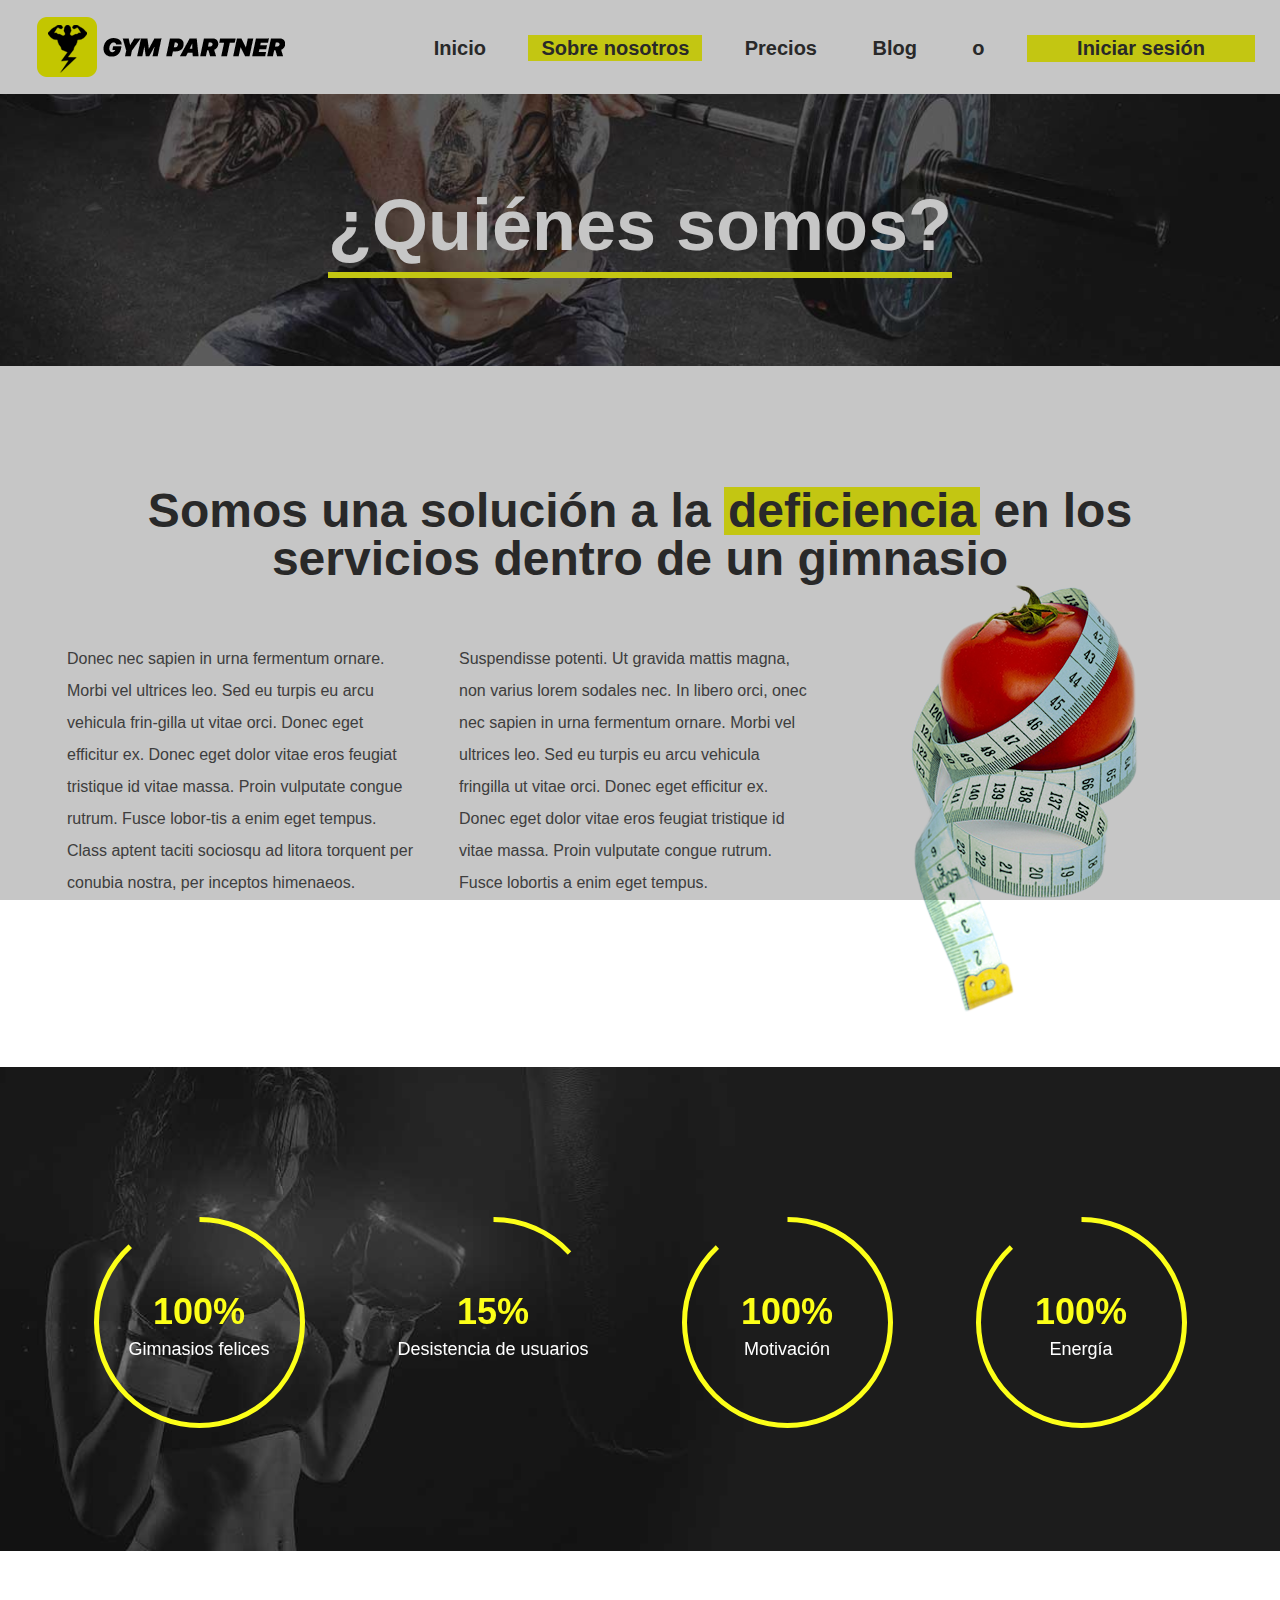
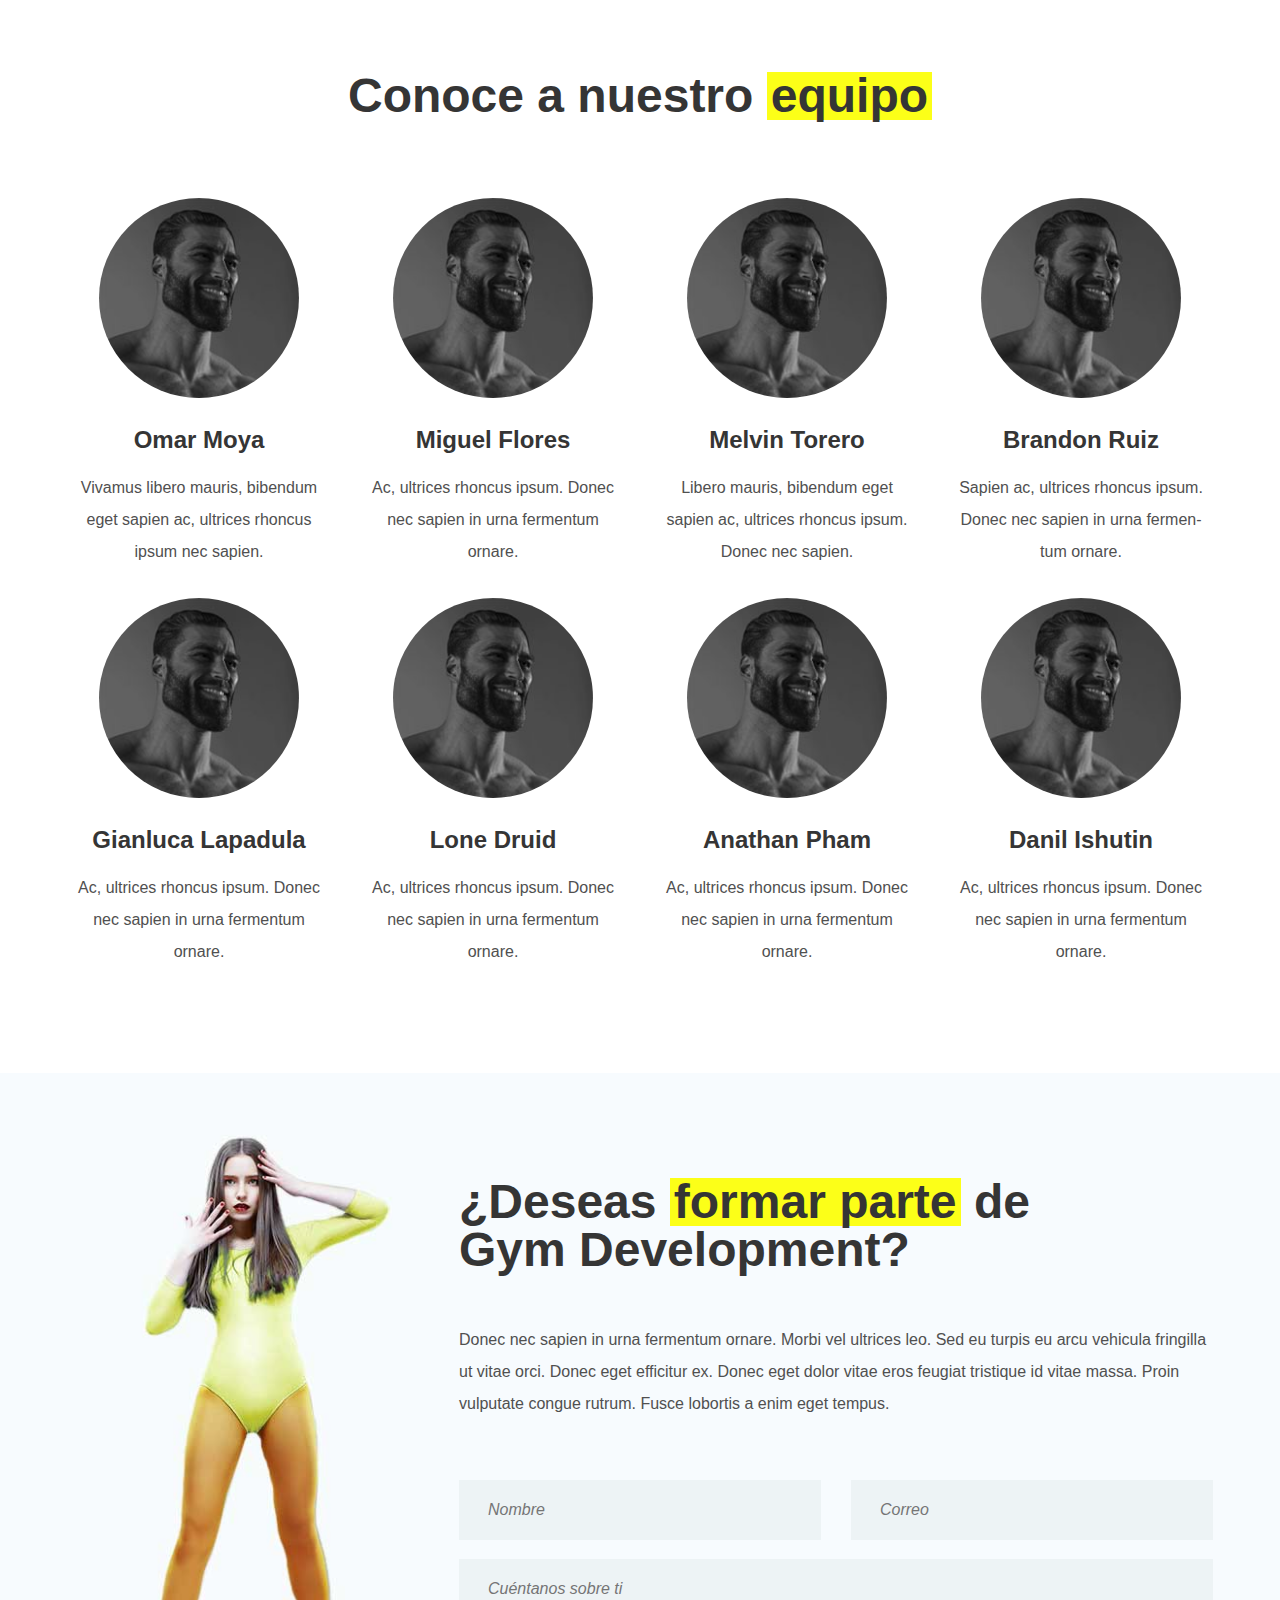
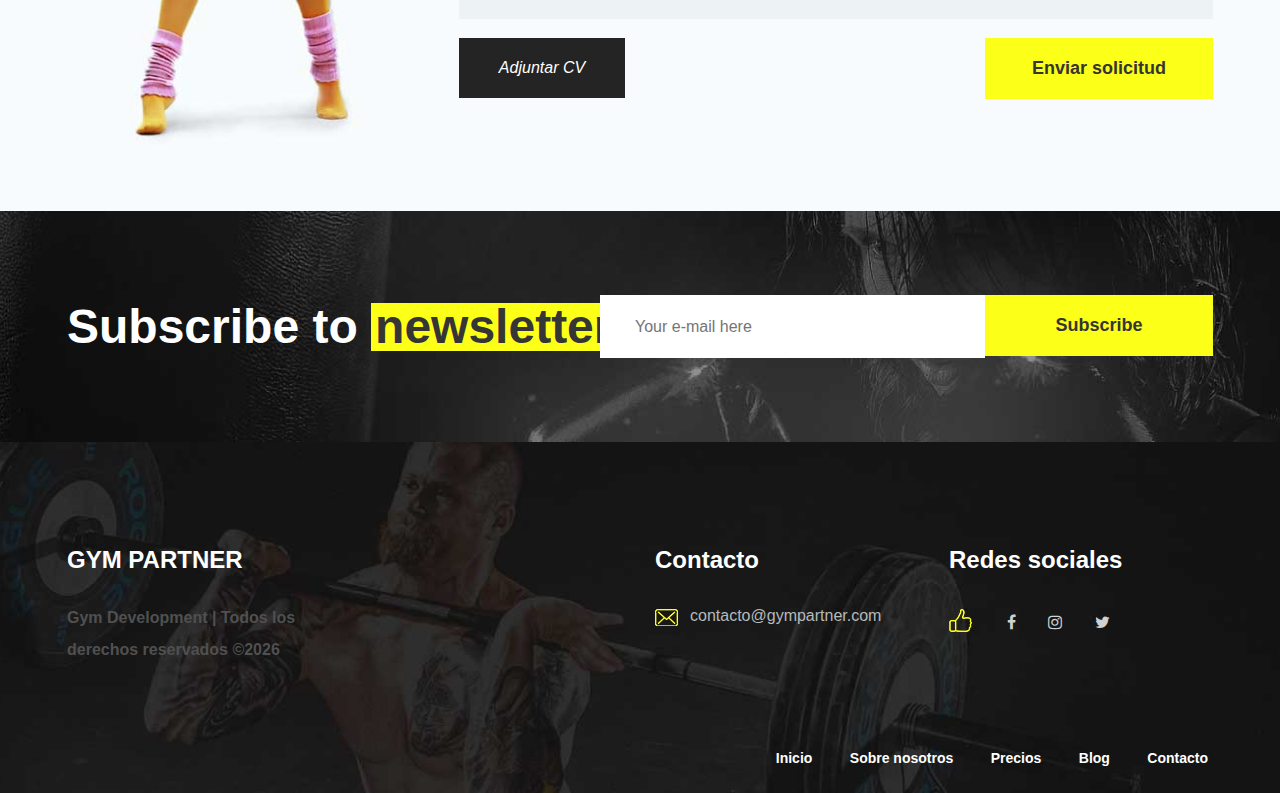
==== commit 16d52546: "first commit" ====
--- a/about.html
+++ b/about.html
@@ -58,7 +58,7 @@
 	<!-- Page top section -->
 	<section class="page-top-section set-bg" data-setbg="img/header-bg/1.jpg">
 		<div class="container">
-			<h2>About us</h2>
+			<h2>¿Quiénes somos?</h2>
 		</div>
 	</section>
 	<!-- Page top section end -->
@@ -67,9 +67,9 @@
 	<section class="about-section">
 		<div class="container">
 			<div class="row justify-content-md-center">
-				<div class="col-lg-5">
+				<div class="">
 					<div class="section-title text-center">
-						<h2><span>We care</span> about your health</h2>
+						<h2>Somos una solución a la <span>deficiencia</span> en los servicios dentro de un gimnasio</h2>
 					</div>
 				</div>
 			</div>
@@ -90,9 +90,7 @@
 					</div>
 				</div>
 			</div>
-			<div class="text-center pt-4">
-				<a href="#" class="site-btn">Become a Member</a>
-			</div>
+			
 		</div>
 	</section>
 	<!-- About section end -->
@@ -102,23 +100,23 @@
 		<div class="container">
 			<div class="row">
 				<div class="col-lg-3 col-sm-6">
-					<div class="circle-progress" data-cptitle="Happy Clients" data-cpid="id-1" data-cpvalue="50" data-cpcolor="#fcff18"></div>
-				</div>
-				<div class="col-lg-3 col-sm-6">
-					<div class="circle-progress" data-cptitle="Fatt Lost" data-cpid="id-2" data-cpvalue="75" data-cpcolor="#fcff18"></div>
-				</div>
-				<div class="col-lg-3 col-sm-6">
-					<div class="circle-progress" data-cptitle="Work" data-cpid="id-3" data-cpvalue="100" data-cpcolor="#fcff18"></div>
-				</div>
-				<div class="col-lg-3 col-sm-6">
-					<div class="circle-progress" data-cptitle="Energy" data-cpid="id-4" data-cpvalue="25" data-cpcolor="#fcff18"></div>
+					<div class="circle-progress" data-cptitle="Gimnasios felices" data-cpid="id-1" data-cpvalue="100" data-cpcolor="#fcff18"></div>
+				</div>
+				<div class="col-lg-3 col-sm-6">
+					<div class="circle-progress" data-cptitle="Desistencia de usuarios" data-cpid="id-2" data-cpvalue="15" data-cpcolor="#fcff18"></div>
+				</div>
+				<div class="col-lg-3 col-sm-6">
+					<div class="circle-progress" data-cptitle="Motivación" data-cpid="id-3" data-cpvalue="100" data-cpcolor="#fcff18"></div>
+				</div>
+				<div class="col-lg-3 col-sm-6">
+					<div class="circle-progress" data-cptitle="Energía" data-cpid="id-4" data-cpvalue="100" data-cpcolor="#fcff18"></div>
 				</div>
 			</div>
 		</div>
 	</div>
 	<!-- Achievement section end -->
 
-	<!-- Trainers section -->
+	<!-- Team section -->
 	<section class="trainers-section">
 		<div class="container">
 			<div class="section-title text-center">
@@ -130,35 +128,71 @@
 						<div class="trainer-pic">
 							<img src="img/trainers/1.jpg" alt="">
 						</div>
-						<h4>Giga Chad</h4>
+						<h4>Omar Moya</h4>
 						<p>Vivamus libero mauris, bibendum eget sapien ac, ultrices rhoncus ipsum nec sapien.</p>
 					</div>
 				</div>
 				<div class="col-lg-3 col-sm-6">
 					<div class="trainer-item">
 						<div class="trainer-pic">
-							<img src="img/trainers/2.jpg" alt="">
-						</div>
-						<h4>Dr. Pérez Albela</h4>
-						<p>Ac, ultrices rhoncus ipsum. Donec nec sapien in urna fermentum ornare.</p>
-					</div>
-				</div>
-				<div class="col-lg-3 col-sm-6">
-					<div class="trainer-item">
-						<div class="trainer-pic">
-							<img src="img/trainers/3.jpg" alt="">
-						</div>
-						<h4>James Brown</h4>
+							<img src="img/trainers/1.jpg" alt="">
+						</div>
+						<h4>Miguel Flores</h4>
+						<p>Ac, ultrices rhoncus ipsum. Donec nec sapien in urna fermentum ornare.</p>
+					</div>
+				</div>
+				<div class="col-lg-3 col-sm-6">
+					<div class="trainer-item">
+						<div class="trainer-pic">
+							<img src="img/trainers/1.jpg" alt="">
+						</div>
+						<h4>Melvin Torero</h4>
 						<p>Libero mauris, bibendum eget sapien ac, ultrices rhoncus ipsum. Donec nec sapien.</p>
 					</div>
 				</div>
 				<div class="col-lg-3 col-sm-6">
 					<div class="trainer-item">
 						<div class="trainer-pic">
-							<img src="img/trainers/4.jpg" alt="">
-						</div>
-						<h4>Paula Carlton</h4>
+							<img src="img/trainers/1.jpg" alt="">
+						</div>
+						<h4>Brandon Ruiz</h4>
 						<p>Sapien ac, ultrices rhoncus ipsum. Donec nec sapien in urna fermen-tum ornare.</p>
+					</div>
+				</div>
+				<div class="col-lg-3 col-sm-6">
+					<div class="trainer-item">
+						<div class="trainer-pic">
+							<img src="img/trainers/1.jpg" alt="">
+						</div>
+						<h4>Gianluca Lapadula</h4>
+						<p>Ac, ultrices rhoncus ipsum. Donec nec sapien in urna fermentum ornare.</p>
+					</div>
+				</div>
+				<div class="col-lg-3 col-sm-6">
+					<div class="trainer-item">
+						<div class="trainer-pic">
+							<img src="img/trainers/1.jpg" alt="">
+						</div>
+						<h4>Lone Druid</h4>
+						<p>Ac, ultrices rhoncus ipsum. Donec nec sapien in urna fermentum ornare.</p>
+					</div>
+				</div>
+				<div class="col-lg-3 col-sm-6">
+					<div class="trainer-item">
+						<div class="trainer-pic">
+							<img src="img/trainers/1.jpg" alt="">
+						</div>
+						<h4>Anathan Pham</h4>
+						<p>Ac, ultrices rhoncus ipsum. Donec nec sapien in urna fermentum ornare.</p>
+					</div>
+				</div>
+				<div class="col-lg-3 col-sm-6">
+					<div class="trainer-item">
+						<div class="trainer-pic">
+							<img src="img/trainers/1.jpg" alt="">
+						</div>
+						<h4>Danil Ishutin</h4>
+						<p>Ac, ultrices rhoncus ipsum. Donec nec sapien in urna fermentum ornare.</p>
 					</div>
 				</div>
 			</div>
@@ -172,22 +206,22 @@
 			<div class="row">
 				<div class="col-lg-8 ml-auto">
 					<div class="section-title">
-						<h2><span>Get certified</span> as a<br>Professional Trainer</h2>
+						<h2>¿Deseas <span>formar parte</span> de<br>Gym Development?</h2>
 						<p>Donec nec sapien in urna fermentum ornare. Morbi vel ultrices leo. Sed eu turpis eu arcu vehicula fringilla ut vitae orci. Donec eget efficitur ex. Donec eget dolor vitae eros feugiat tristique id vitae massa. Proin vulputate congue rutrum. Fusce lobortis a enim eget tempus. </p>
 					</div>
 					<form class="certified-form">
 						<div class="row">
 							<div class="col-md-6">
-								<input type="text" placeholder="Your name">
+								<input type="text" placeholder="Nombre">
 							</div>
 							<div class="col-md-6">
-								<input type="text" placeholder="Your e-mail">
+								<input type="text" placeholder="Correo">
 							</div>
 							<div class="col-md-12">
-								<input type="text" placeholder="Subject">
-								<label class="attach" for="attach">Attach C.V.</label>
+								<input type="text" placeholder="Cuéntanos sobre ti">
+								<label class="attach" for="attach">Adjuntar CV</label>
 								<input type="file" id="attach" class="attach-field">
-								<button class="site-btn">Send Appication</button>
+								<button class="site-btn">Enviar solicitud</button>
 							</div>
 						</div>
 					</form>
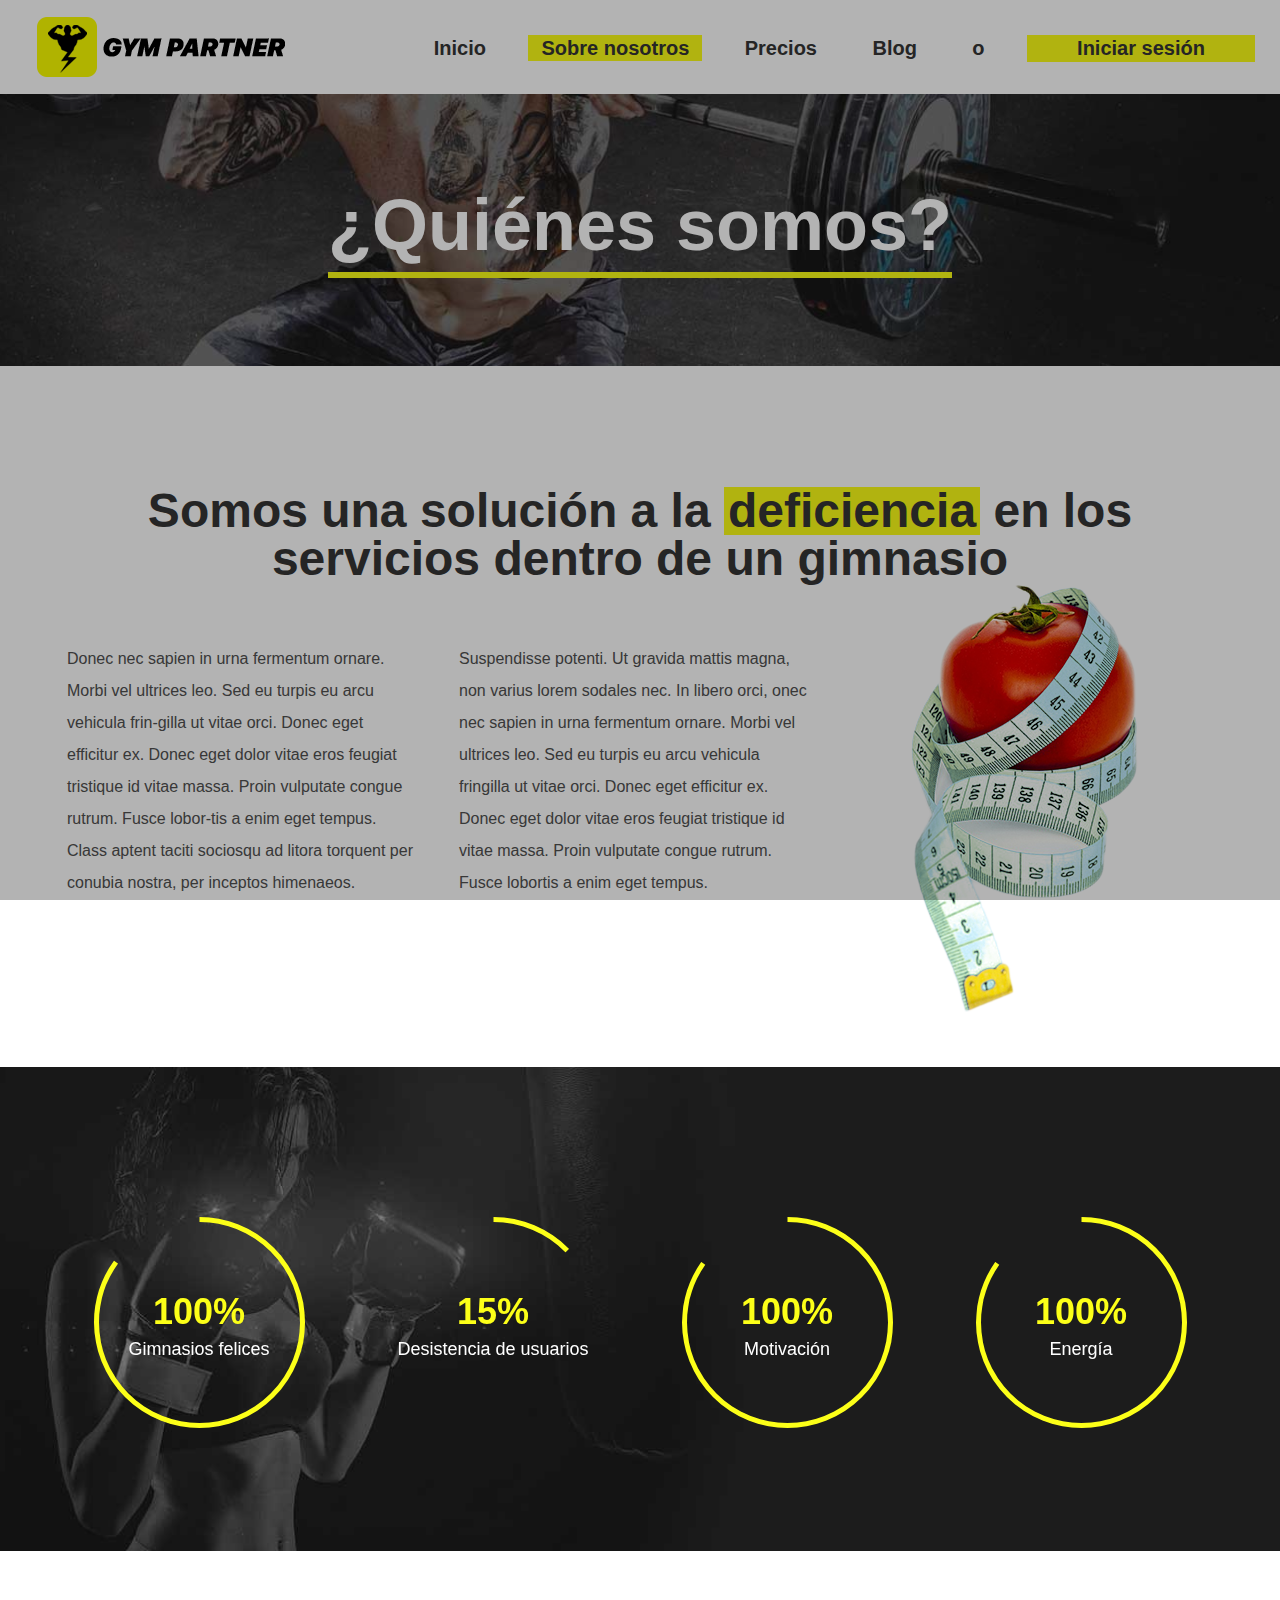
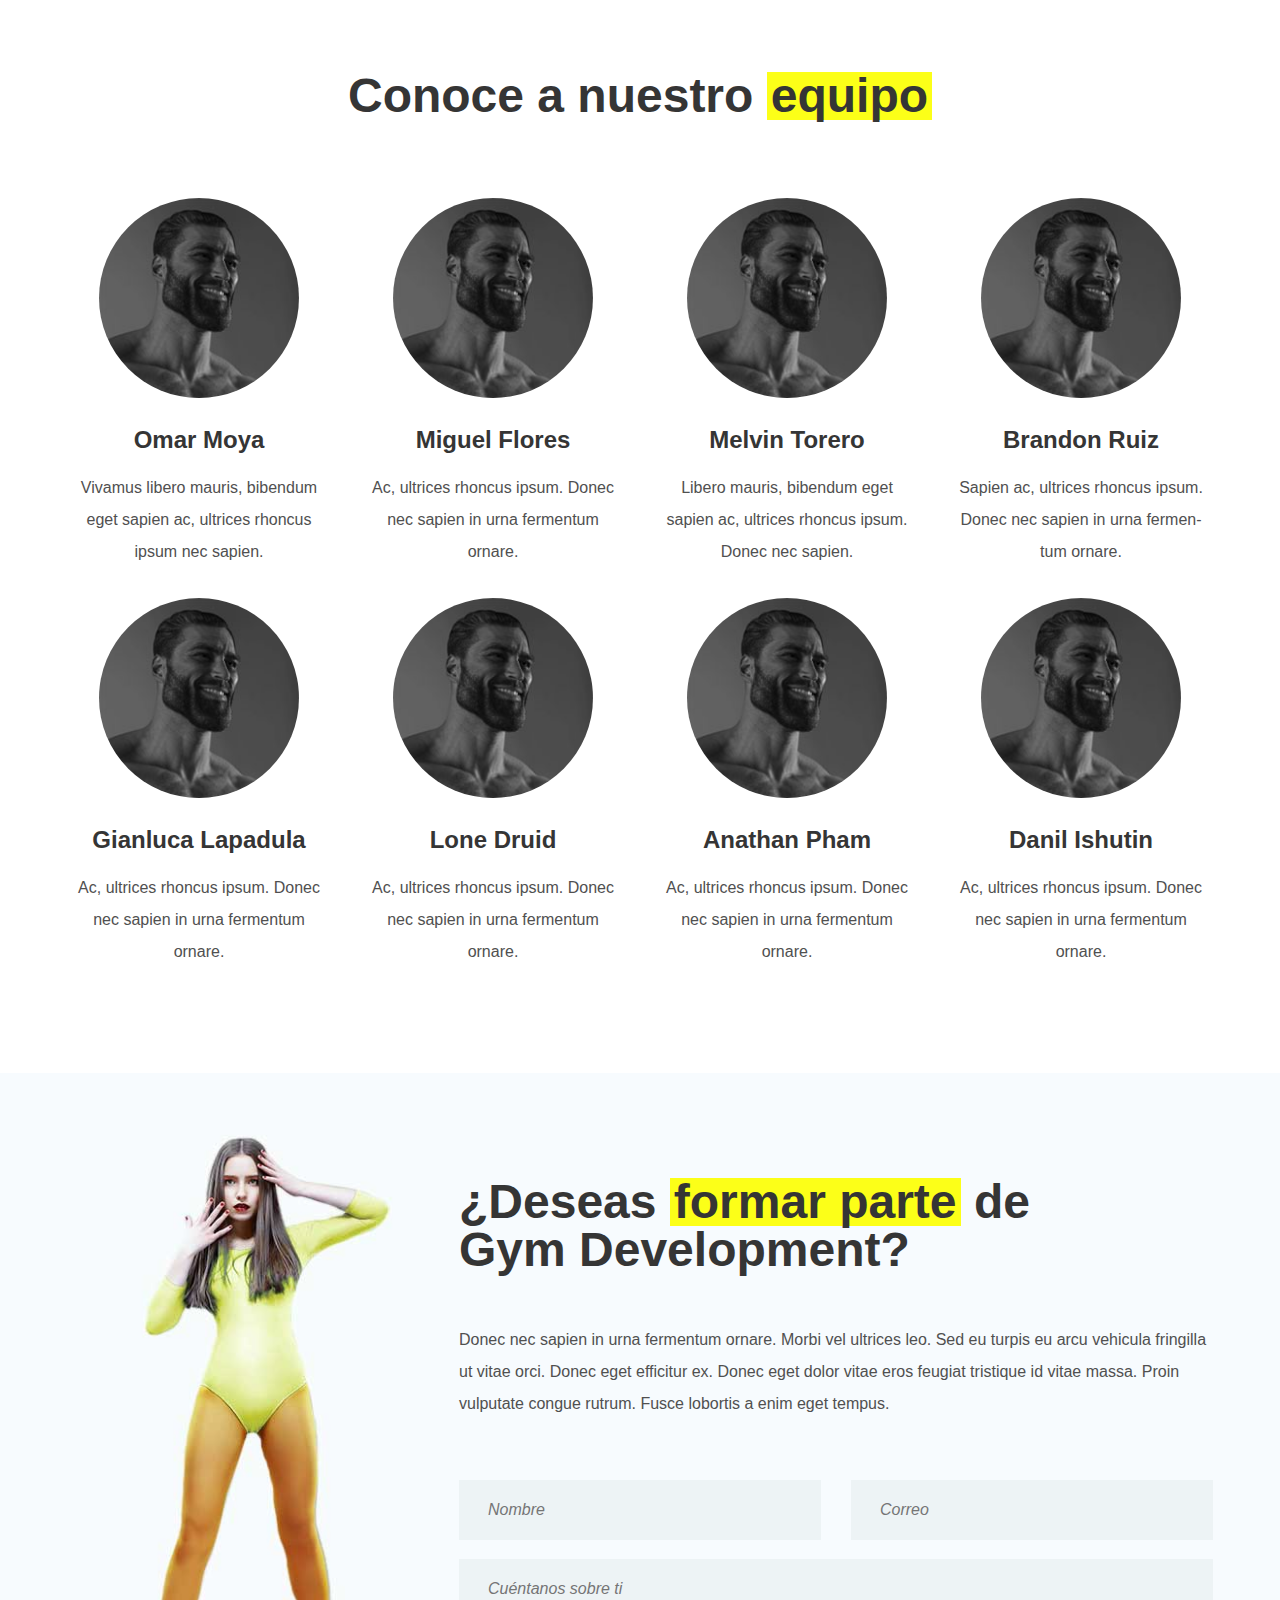
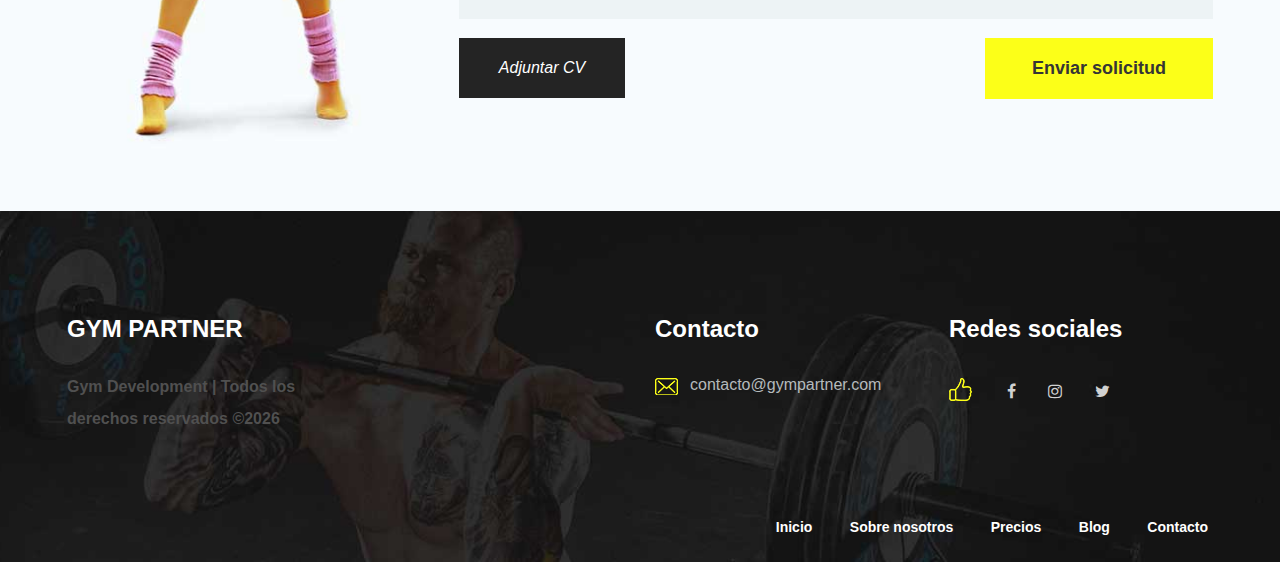
==== commit f3e4a655: "first commit" ====
--- a/about.html
+++ b/about.html
@@ -231,26 +231,6 @@
 	</section>
 	<!-- Certified section end -->
 
-	<!-- Newsletter section  -->
-	<section class="newsletter-section set-bg" data-setbg="img/newsletter-bg.jpg">
-		<div class="container">
-			<div class="row">
-				<div class="col-lg-6">
-					<div class="section-title text-white mb-0">
-						<h2>Subscribe to <span>newsletter</span></h2>
-					</div>
-				</div>
-				<div class="col-lg-6">
-					<form class="newsletter-form">
-						<input type="text" placeholder="Your e-mail here">
-						<button class="site-btn" type="submit">Subscribe</button>
-					</form>
-				</div>
-			</div>
-		</div>
-	</section>
-	<!-- Newsletter section end -->
-
 	<!-- Footer section -->
 	<footer class="footer-section set-bg" data-setbg="img/footer-bg.jpg">
 		<div class="container">
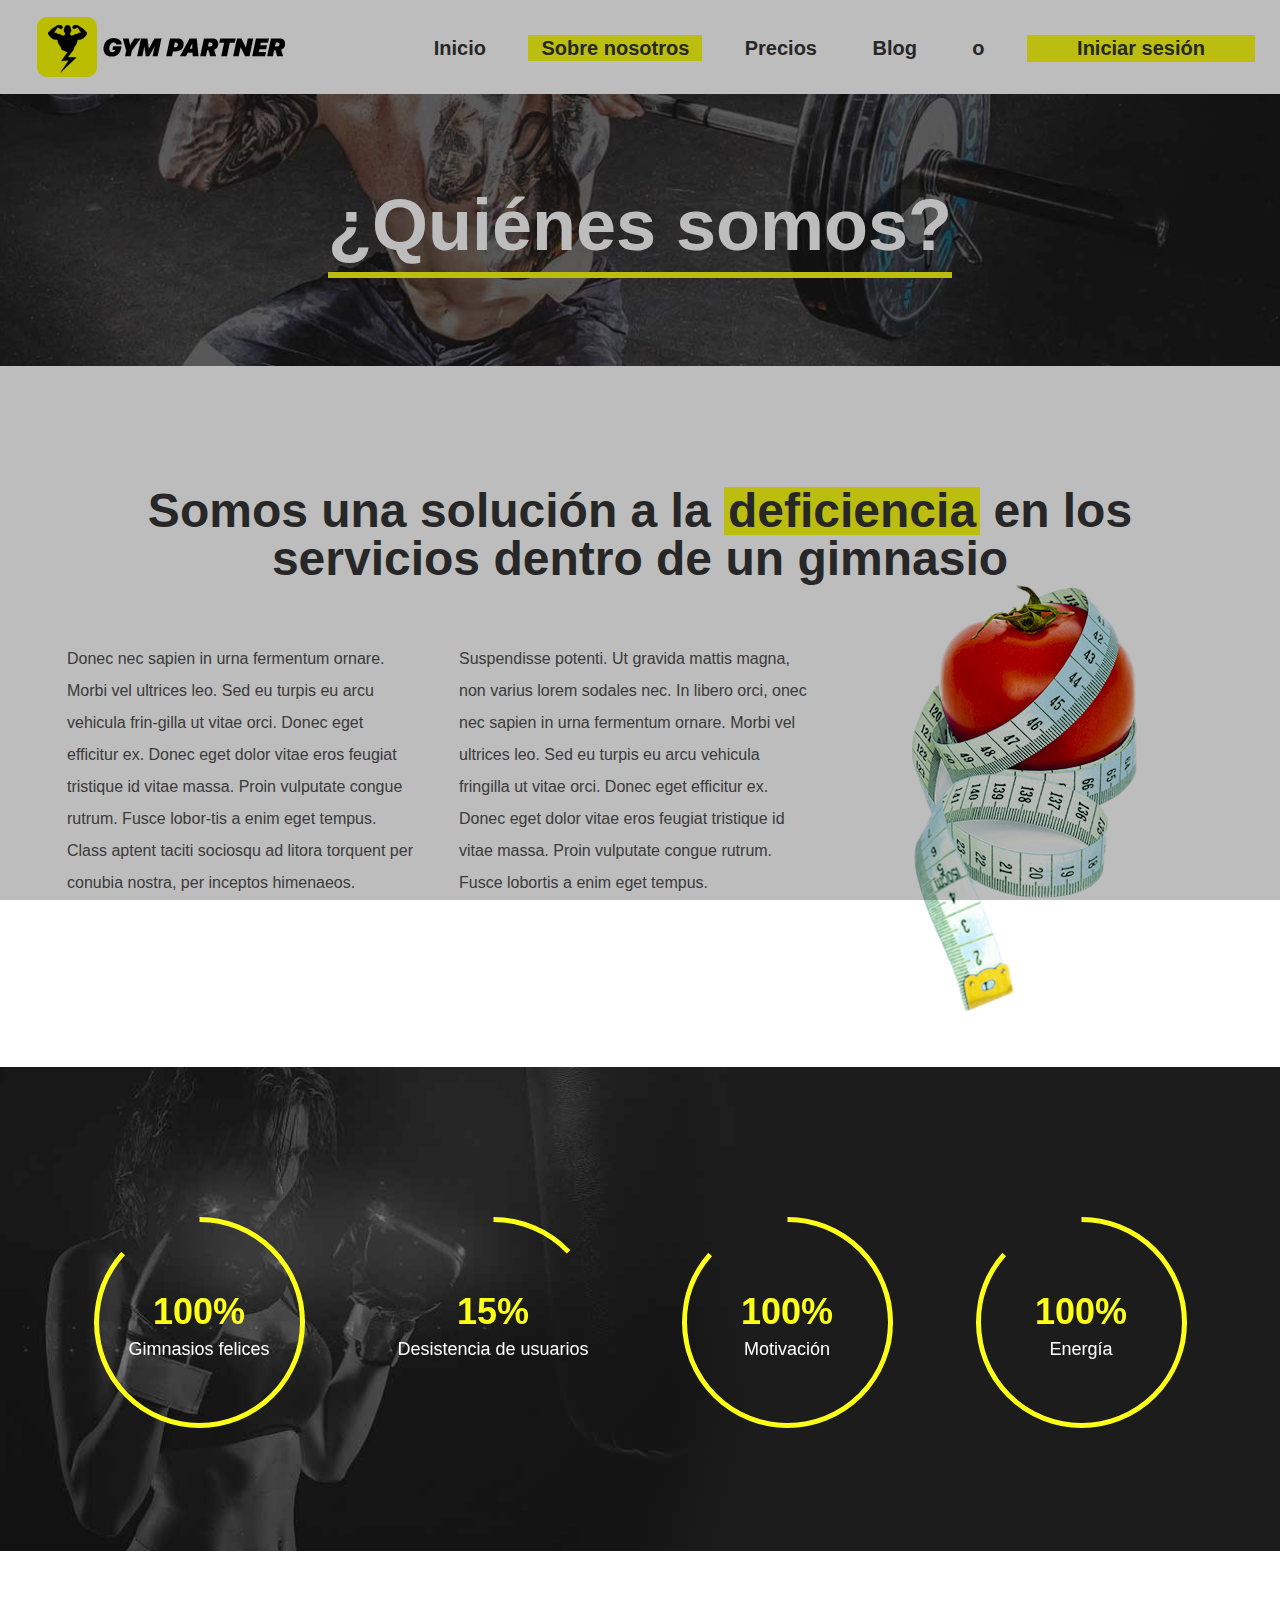
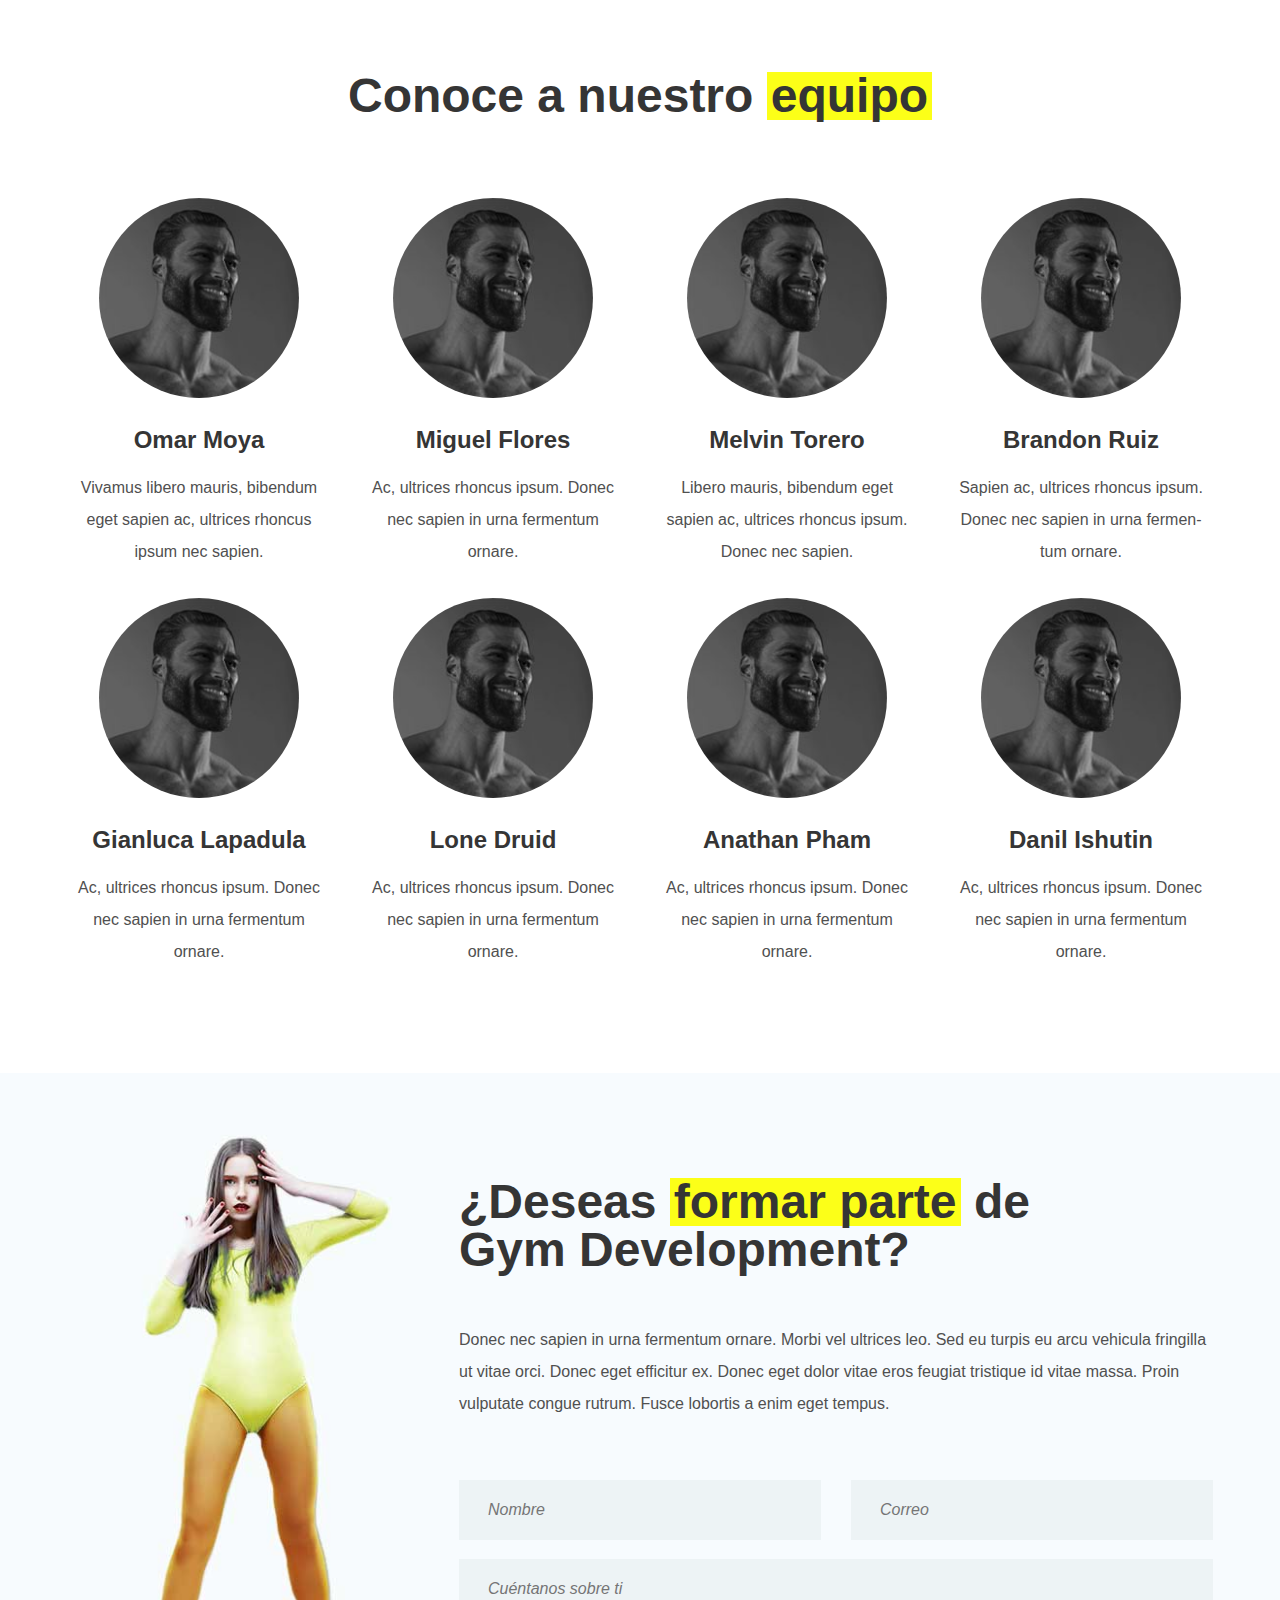
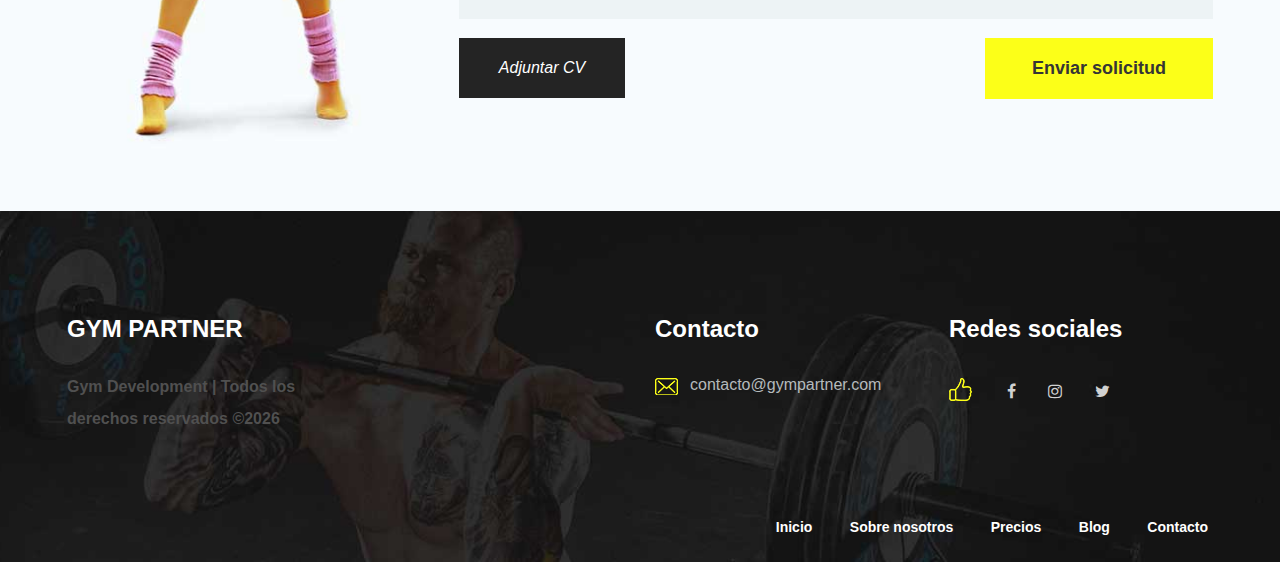
==== commit a63b6d00: "first commit" ====
--- a/about.html
+++ b/about.html
@@ -1,7 +1,7 @@
 <!DOCTYPE html>
 <html lang="es">
 <head>
-	<title>Sobre</title>
+	<title>Sobre nosotros</title>
 	<meta charset="UTF-8">
 	<meta name="description" content="Landing page de la app Gym Partner">
 	<meta name="keywords" content="gym, fitness, html">
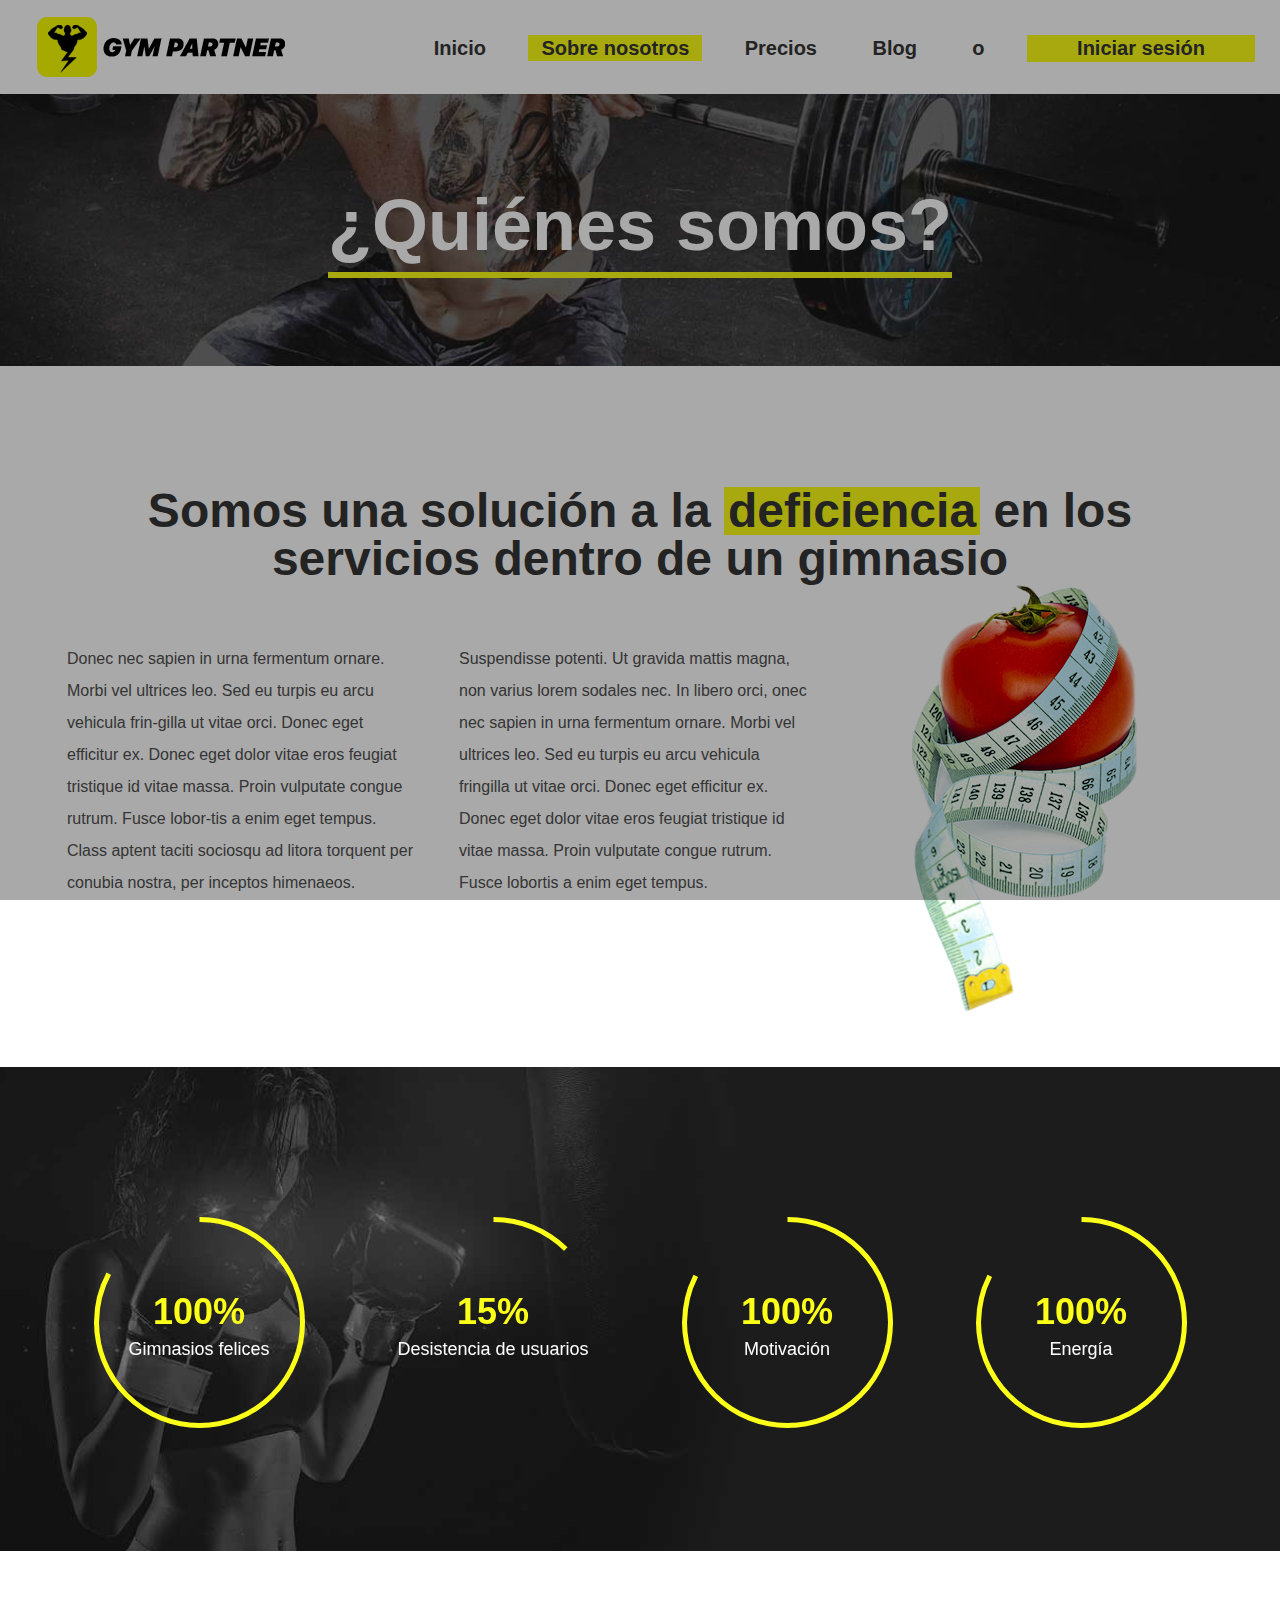
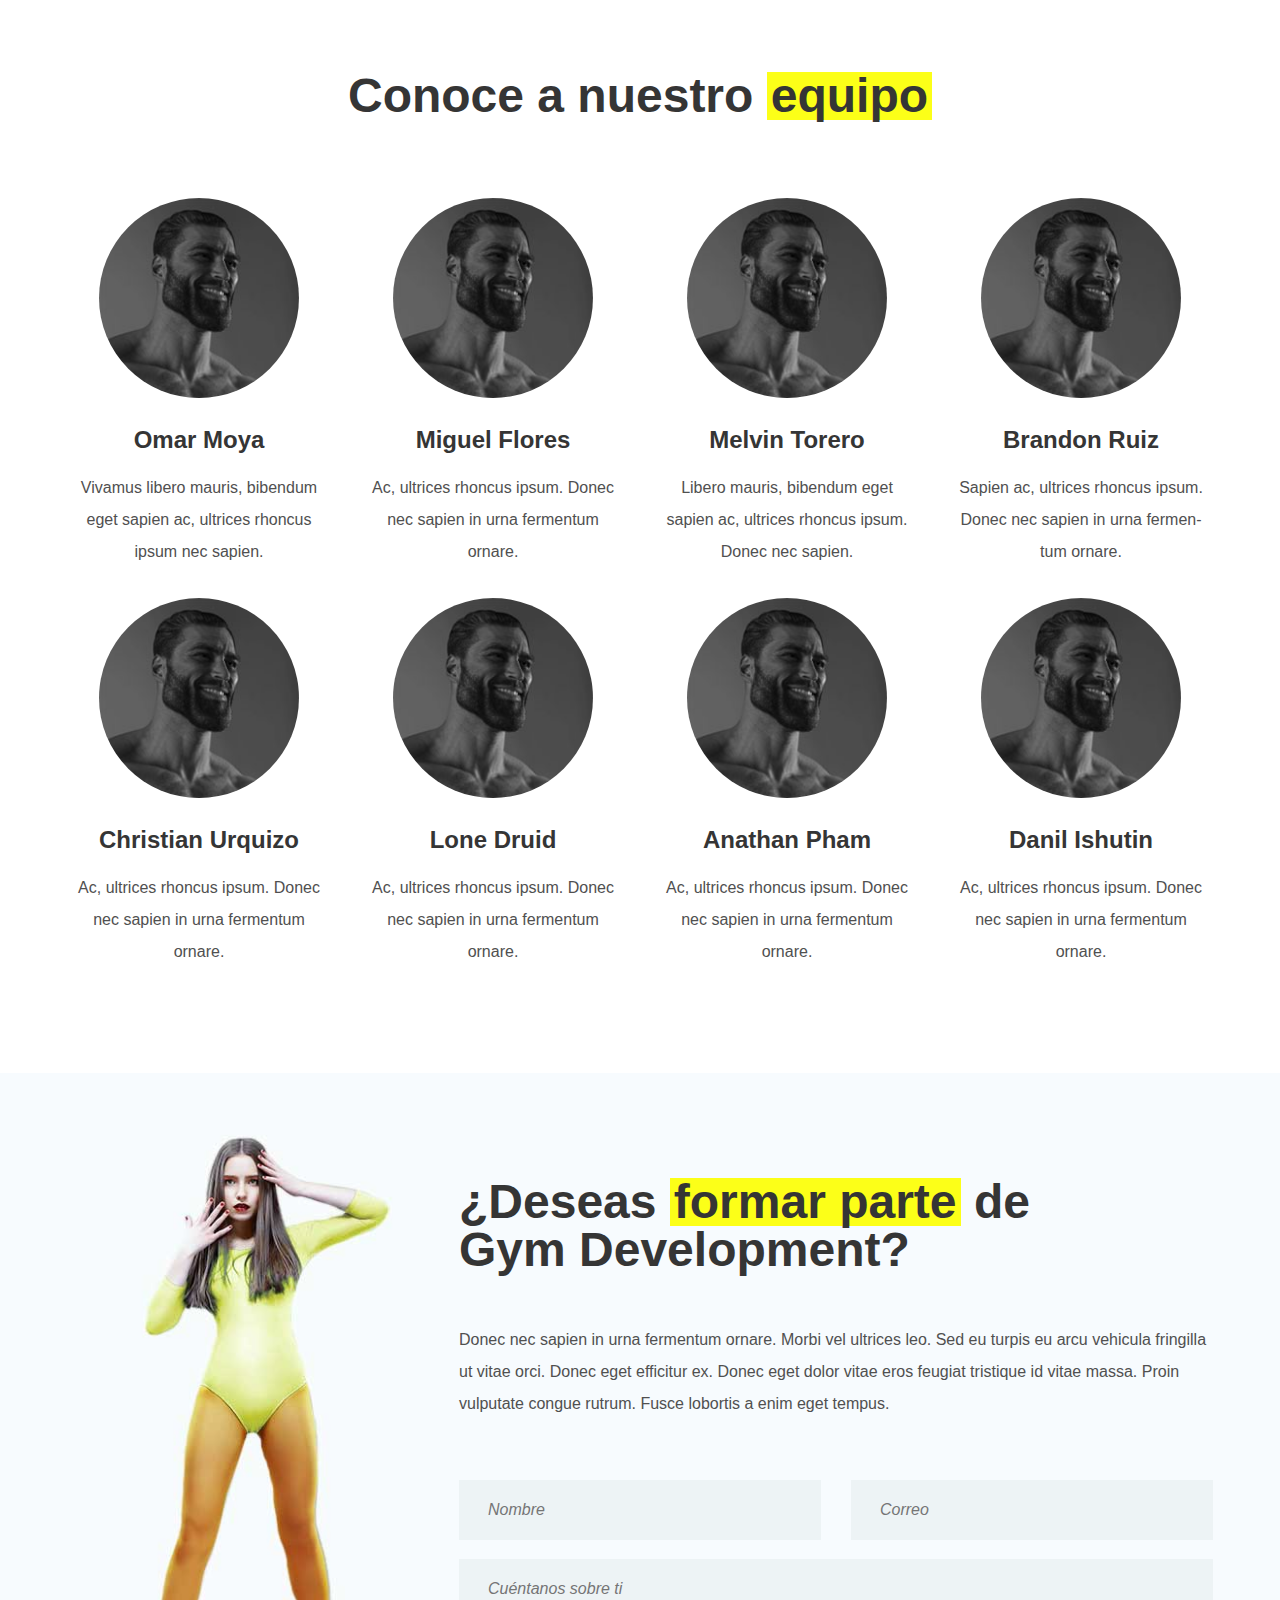
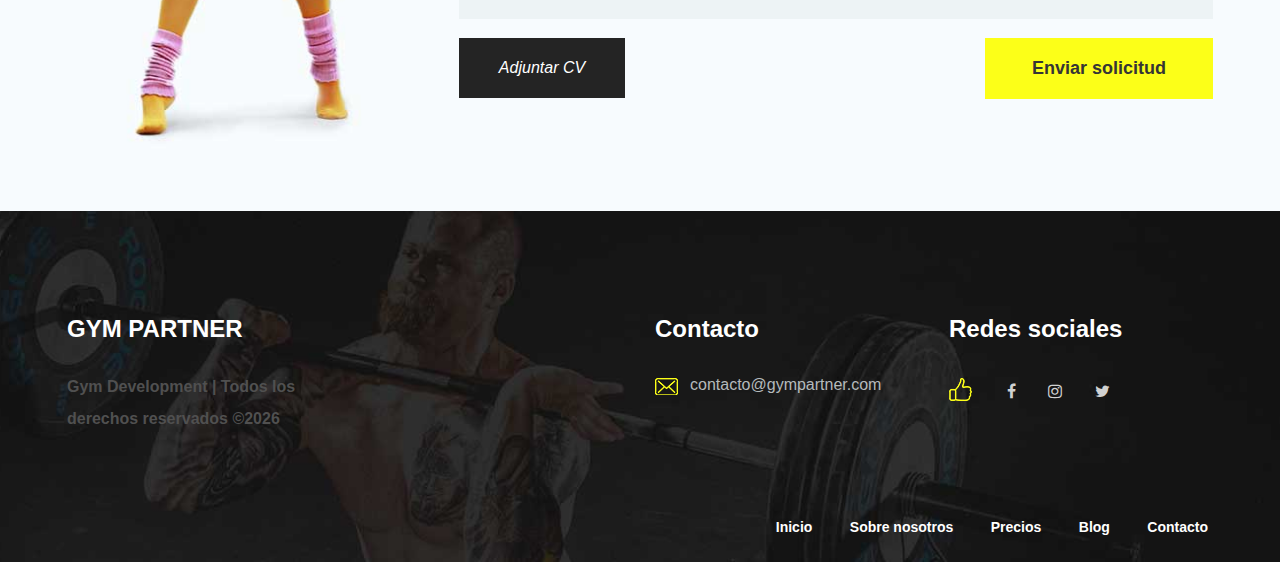
==== commit 93aaafc1: "first commit" ====
--- a/about.html
+++ b/about.html
@@ -164,7 +164,7 @@
 						<div class="trainer-pic">
 							<img src="img/trainers/1.jpg" alt="">
 						</div>
-						<h4>Gianluca Lapadula</h4>
+						<h4>Christian Urquizo</h4>
 						<p>Ac, ultrices rhoncus ipsum. Donec nec sapien in urna fermentum ornare.</p>
 					</div>
 				</div>
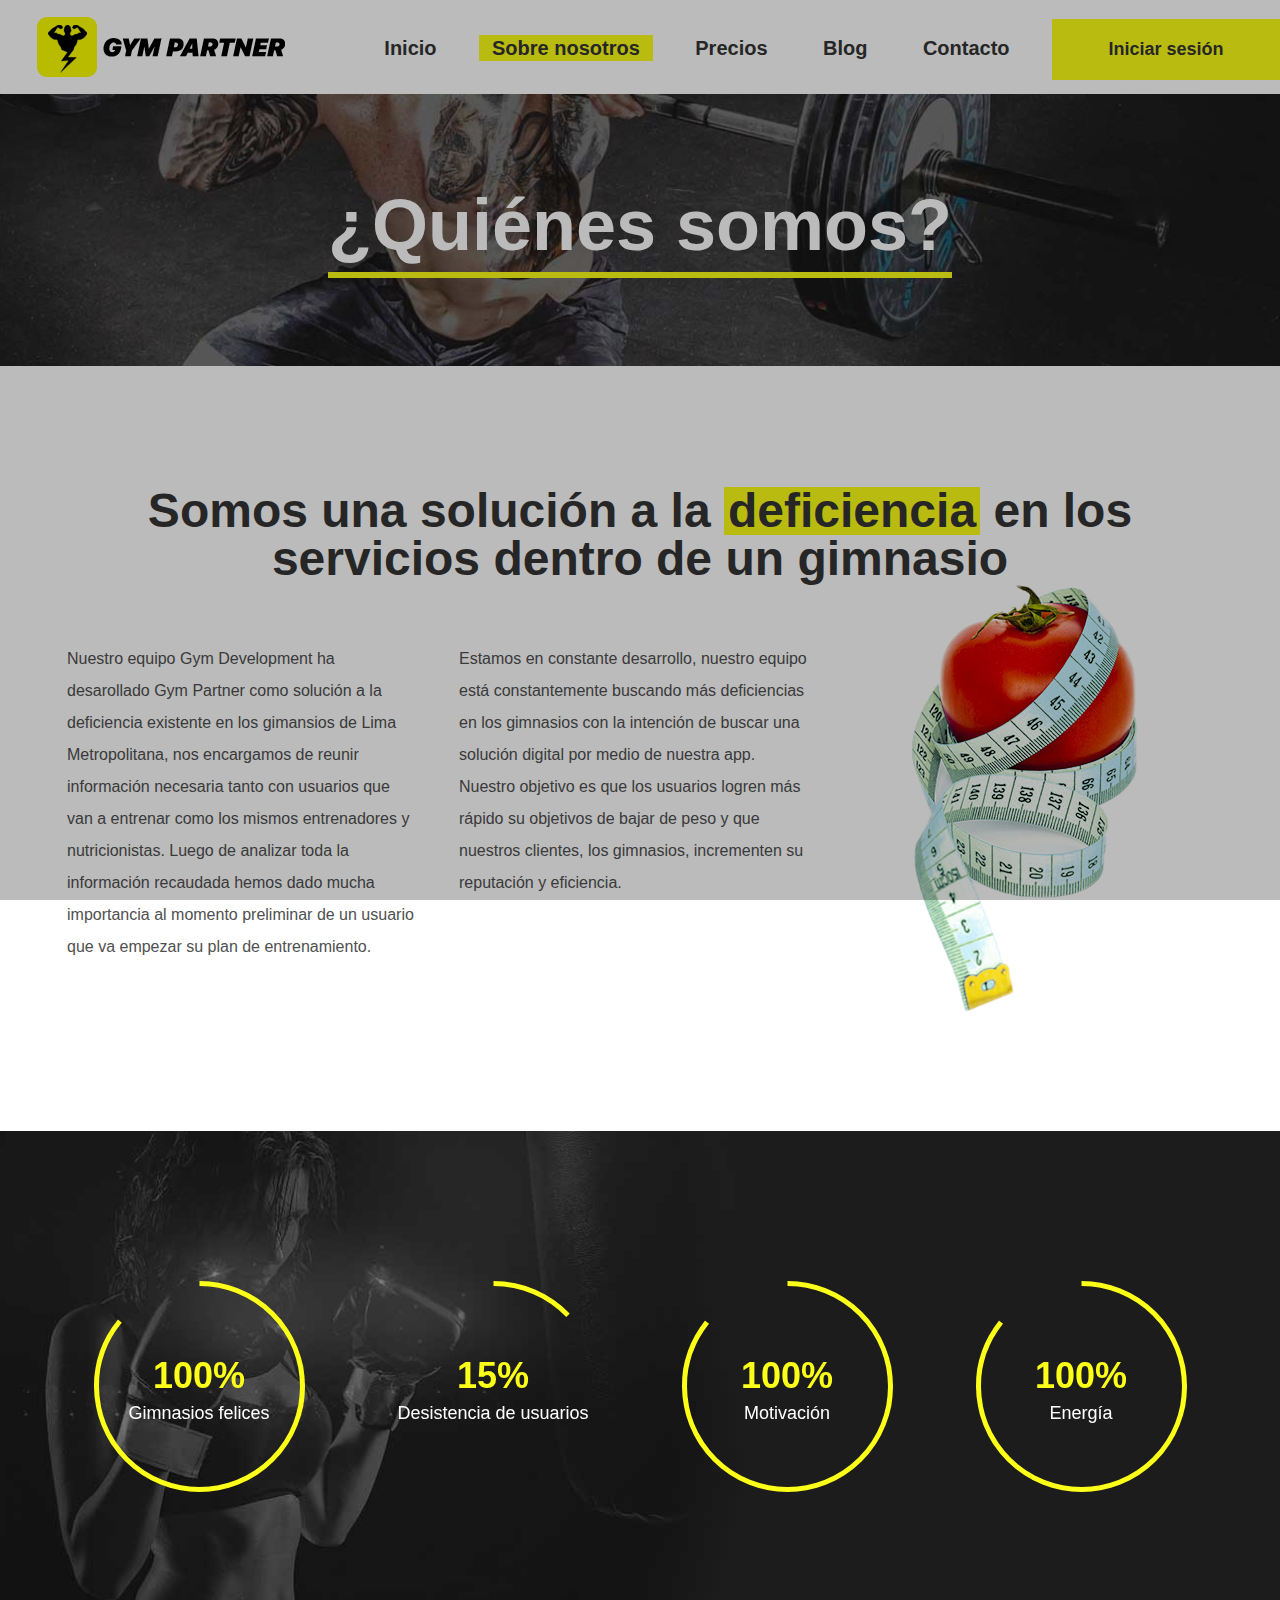
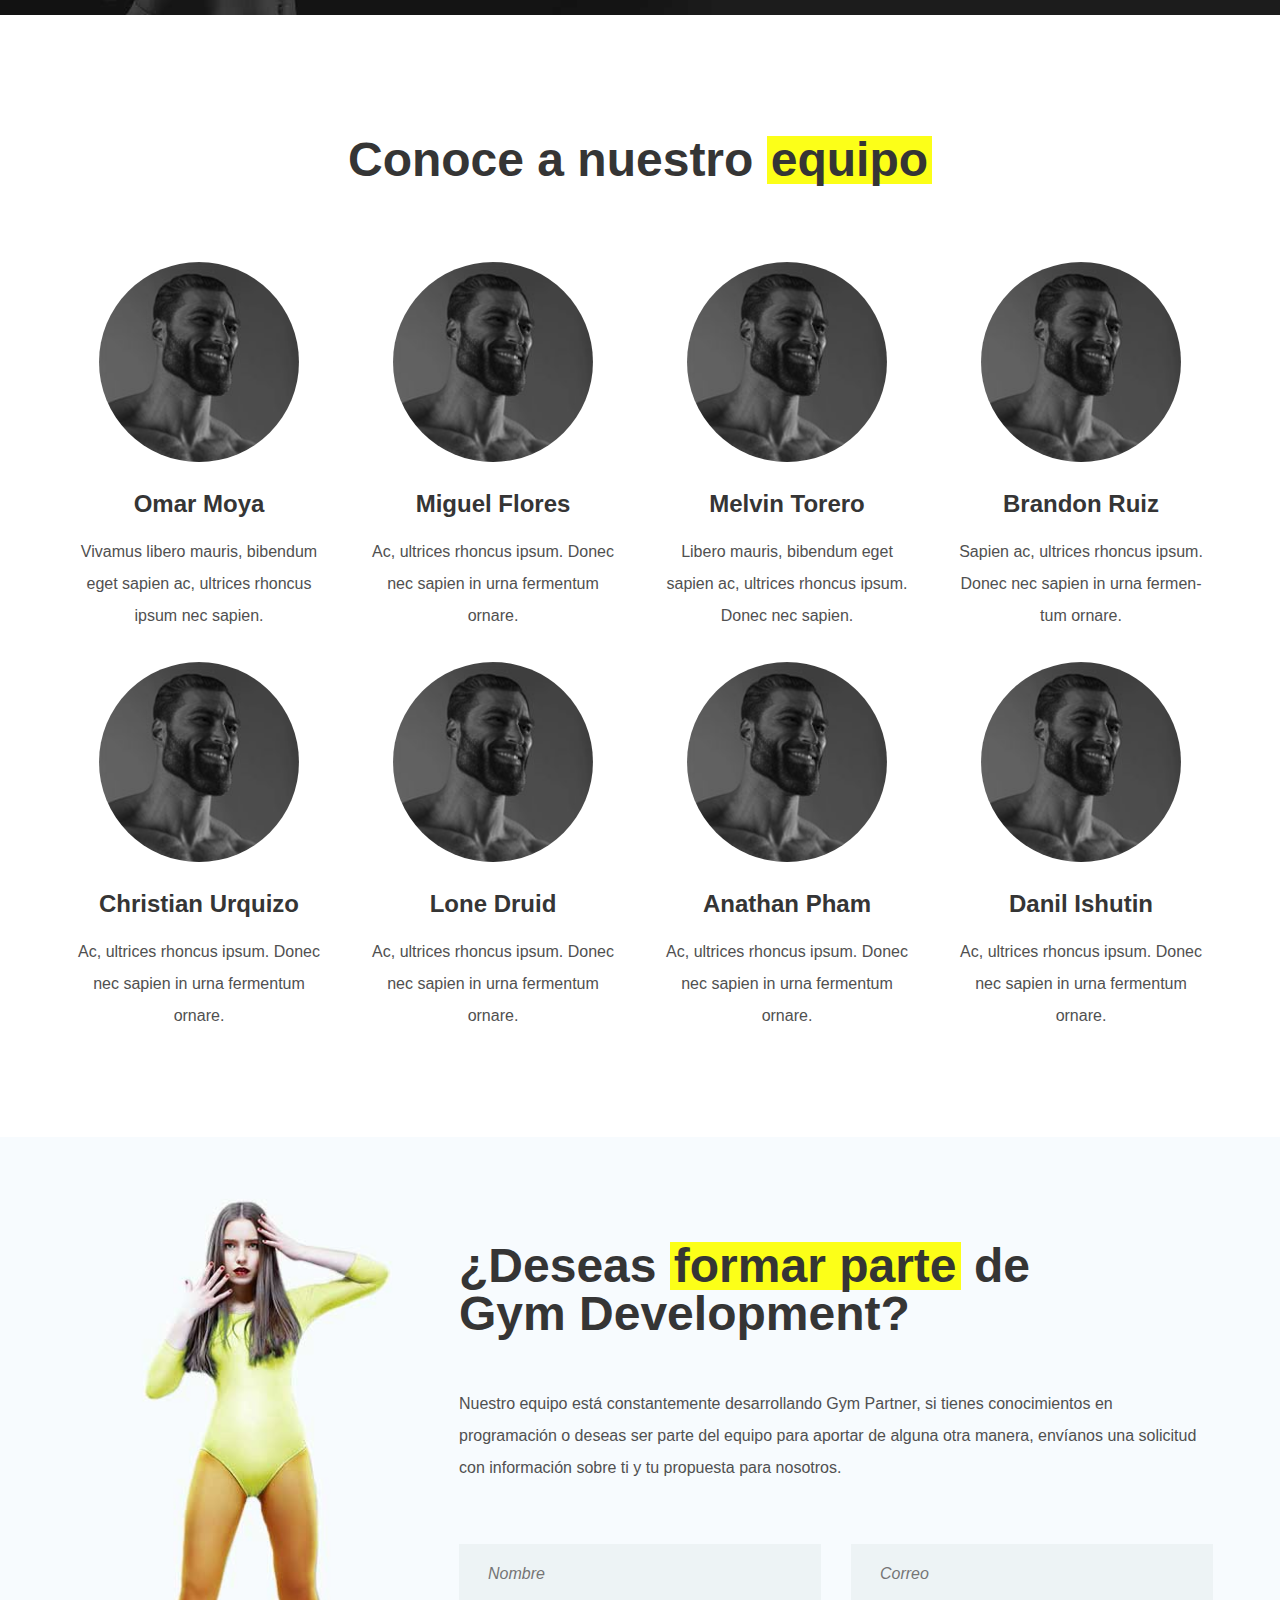
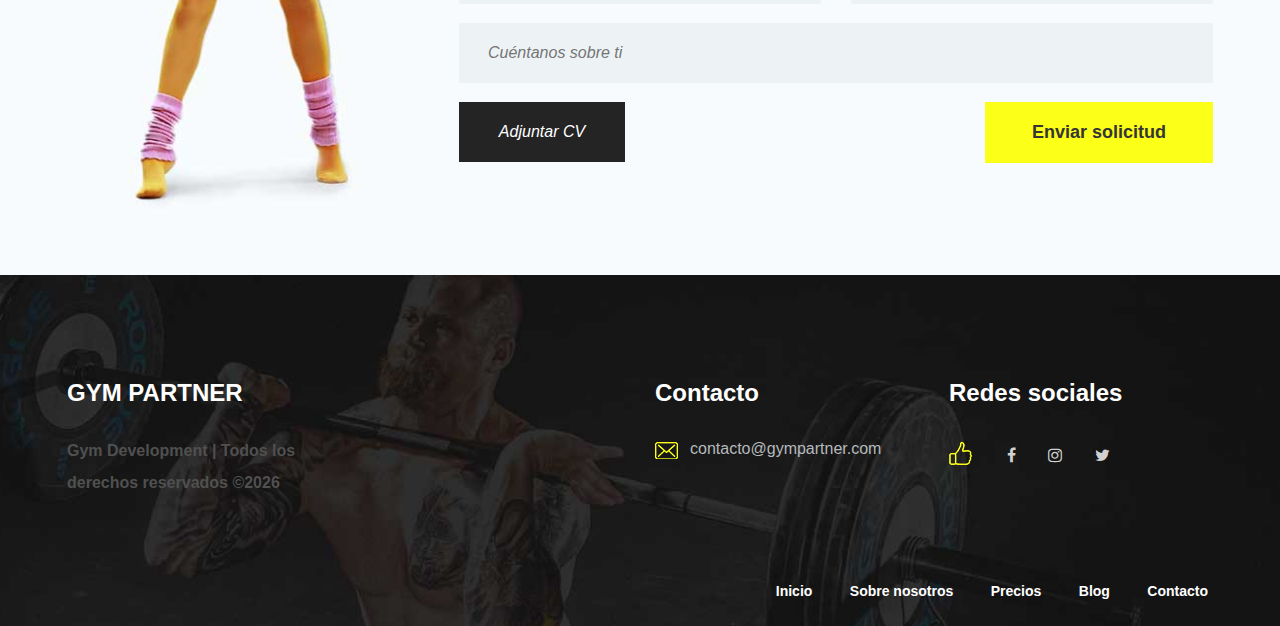
==== commit 84c1556f: "first commit" ====
--- a/about.html
+++ b/about.html
@@ -46,10 +46,8 @@
 			<li><a class="active" href="about.html">Sobre nosotros</a></li>
 			<li><a href="classes.html">Precios</a></li>
 			<li><a href="blog.html">Blog</a></li>
-			<li><a href="contact.html">o</a></li>
-			<li class="header-right">
-				<li><a href="" class="site-btn">Iniciar sesión</a></li>
-			</li>
+			<li><a href="contact.html">Contacto</a></li>
+			<a href="" class="site-btn">Iniciar sesión</a>
 		</ul>
 	</header>
 	<div class="clearfix"></div>
@@ -76,12 +74,12 @@
 			<div class="row">
 				<div class="col-lg-4">
 					<div class="about-text">
-						<p>Donec nec sapien in urna fermentum ornare. Morbi vel ultrices leo. Sed eu turpis eu arcu vehicula frin-gilla ut vitae orci. Donec eget efficitur ex. Donec eget dolor vitae eros feugiat tristique id vitae massa. Proin vulputate congue rutrum. Fusce lobor-tis a enim eget tempus. Class aptent taciti sociosqu ad litora torquent per conubia nostra, per inceptos himenaeos. </p>
+						<p>Nuestro equipo Gym Development ha desarollado Gym Partner como solución a la deficiencia existente en los gimansios de Lima Metropolitana, nos encargamos de reunir información necesaria tanto con usuarios que van a entrenar como los mismos entrenadores y nutricionistas. Luego de analizar toda la información recaudada hemos dado mucha importancia al momento preliminar de un usuario que va empezar su plan de entrenamiento.</p>
 					</div>
 				</div>
 				<div class="col-lg-4">
 					<div class="about-text">
-						<p>Suspendisse potenti. Ut gravida mattis magna, non varius lorem sodales nec. In libero orci, onec nec sapien in urna fermentum ornare. Morbi vel ultrices leo. Sed eu turpis eu arcu vehicula fringilla ut vitae orci. Donec eget efficitur ex. Donec eget dolor vitae eros feugiat tristique id vitae massa. Proin vulputate congue rutrum. Fusce lobortis a enim eget tempus.</p>
+						<p>Estamos en constante desarrollo, nuestro equipo está constantemente buscando más deficiencias en los gimnasios con la intención de buscar una solución digital por medio de nuestra app. Nuestro objetivo es que los usuarios logren más rápido su objetivos de bajar de peso y que nuestros clientes, los gimnasios, incrementen su reputación y eficiencia.</p>
 					</div>
 				</div>
 				<div class="col-lg-4">
@@ -207,7 +205,7 @@
 				<div class="col-lg-8 ml-auto">
 					<div class="section-title">
 						<h2>¿Deseas <span>formar parte</span> de<br>Gym Development?</h2>
-						<p>Donec nec sapien in urna fermentum ornare. Morbi vel ultrices leo. Sed eu turpis eu arcu vehicula fringilla ut vitae orci. Donec eget efficitur ex. Donec eget dolor vitae eros feugiat tristique id vitae massa. Proin vulputate congue rutrum. Fusce lobortis a enim eget tempus. </p>
+						<p>Nuestro equipo está constantemente desarrollando Gym Partner, si tienes conocimientos en programación o deseas ser parte del equipo para aportar de alguna otra manera, envíanos una solicitud con información sobre ti y tu propuesta para nosotros.</p>
 					</div>
 					<form class="certified-form">
 						<div class="row">
--- a/css/style.css
+++ b/css/style.css
@@ -12,6 +12,7 @@
 
 html,
 body {
+	scroll-behavior: smooth;
 	height: 100%;
 	font-family: "Roboto", sans-serif;
 	-webkit-font-smoothing: antialiased;
@@ -496,21 +497,21 @@
  ---------------------*/
 
 .hero-section {
-	height: 860px;
+	height: 867px;
 	display: -webkit-box;
 	display: -ms-flexbox;
 	display: flex;
-	-webkit-box-align: center;
-	-ms-flex-align: center;
+	-webkit-box-align: left;
+	-ms-flex-align: left;
 	align-items: center;
-	-webkit-box-pack: center;
-	-ms-flex-pack: center;
-	justify-content: center;
-	text-align: center;
+	-webkit-box-pack: left;
+	-ms-flex-pack: left;
+	justify-content: left;
+	text-align: left;
 }
 
 .hero-text {
-	padding-top: 100px;
+	padding-top: 300px;
 }
 
 .hero-text h2 {
@@ -573,6 +574,19 @@
 .add-text ul li img {
 	margin-right: 19px;
 }
+
+/* ----------------
+Download App Section
+ ---------------------*/
+
+ .app-section {
+	padding-top: 113px;
+	padding-bottom: 170px;
+}
+
+div.a {
+	font-size: 20px;
+  }
 
 /* ----------------
 Milestones section
@@ -917,7 +931,7 @@
 	border: 2px solid #ffffff;
 	text-align: center;
 	padding: 62px 40px 31px;
-	height: 593px;
+	height: 650px;
 	margin-bottom: 30px;
 	-webkit-transition: all 0.4s;
 	transition: all 0.4s;
